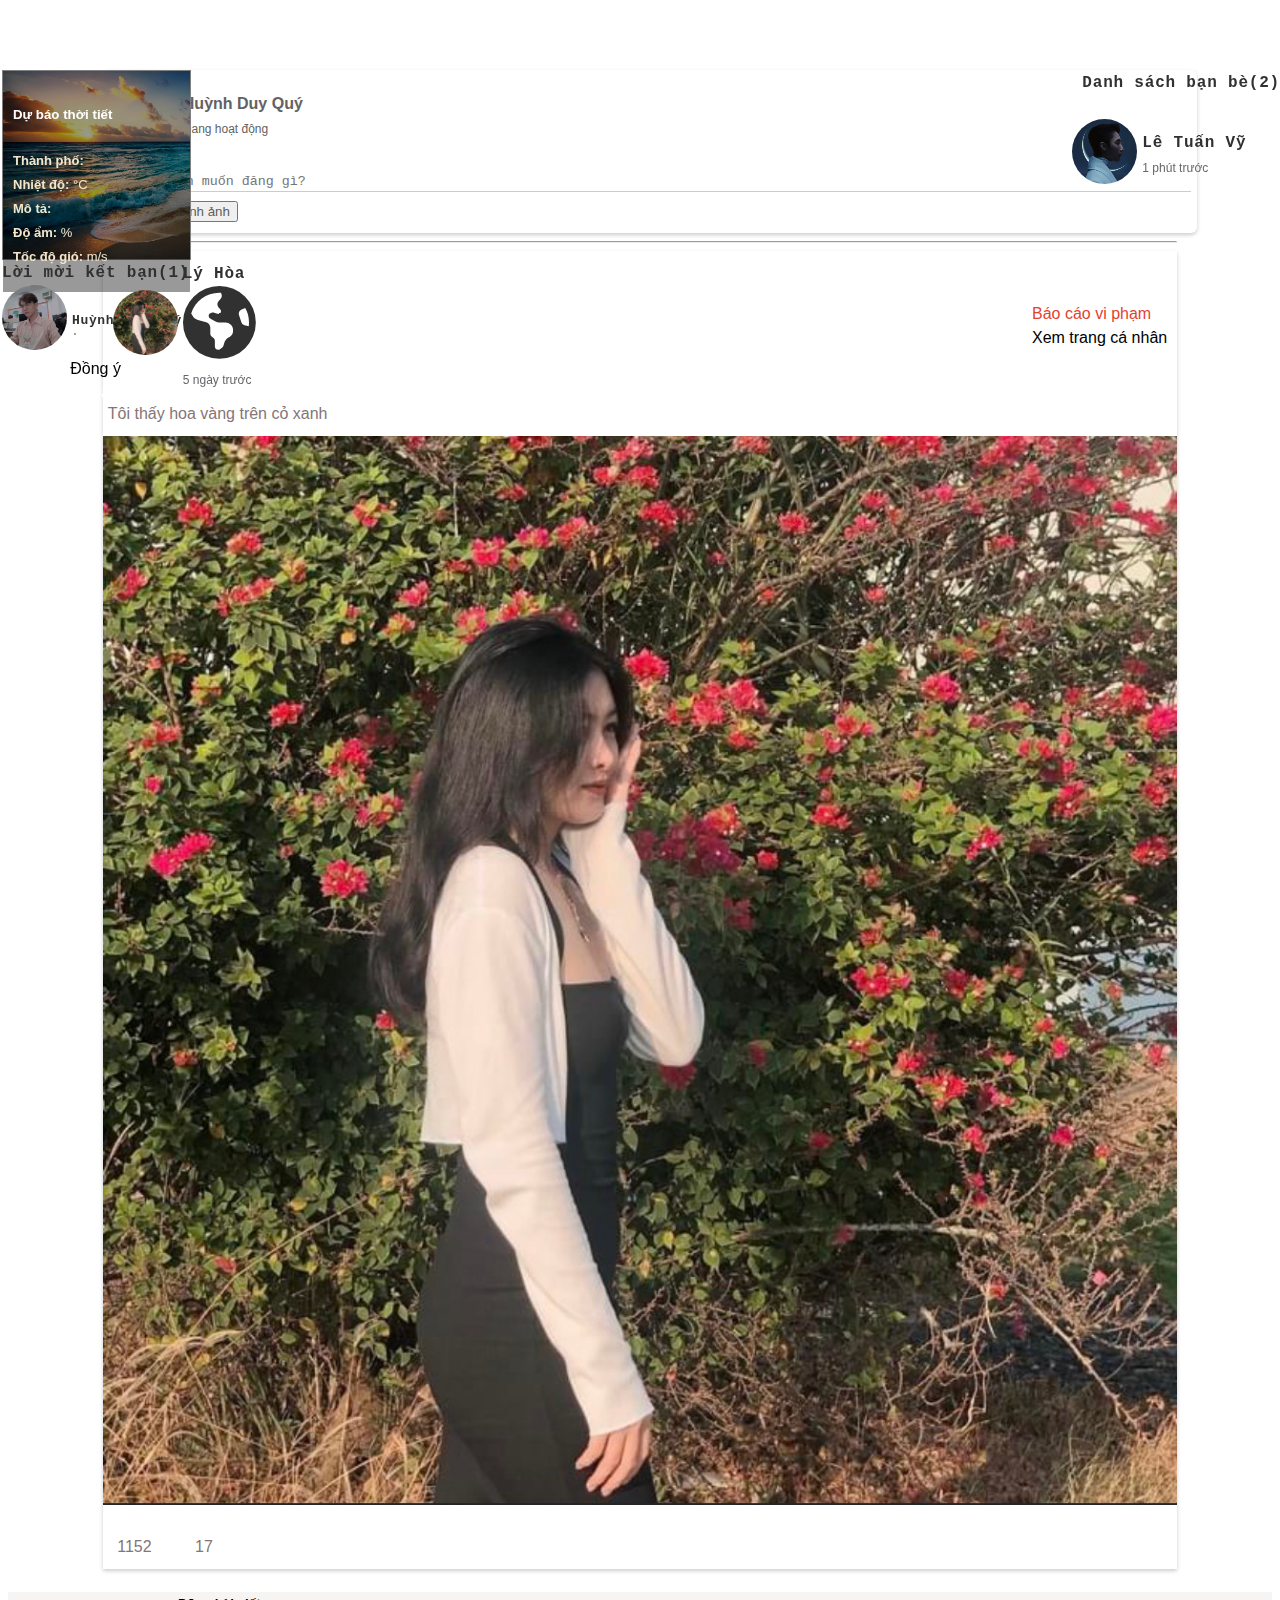
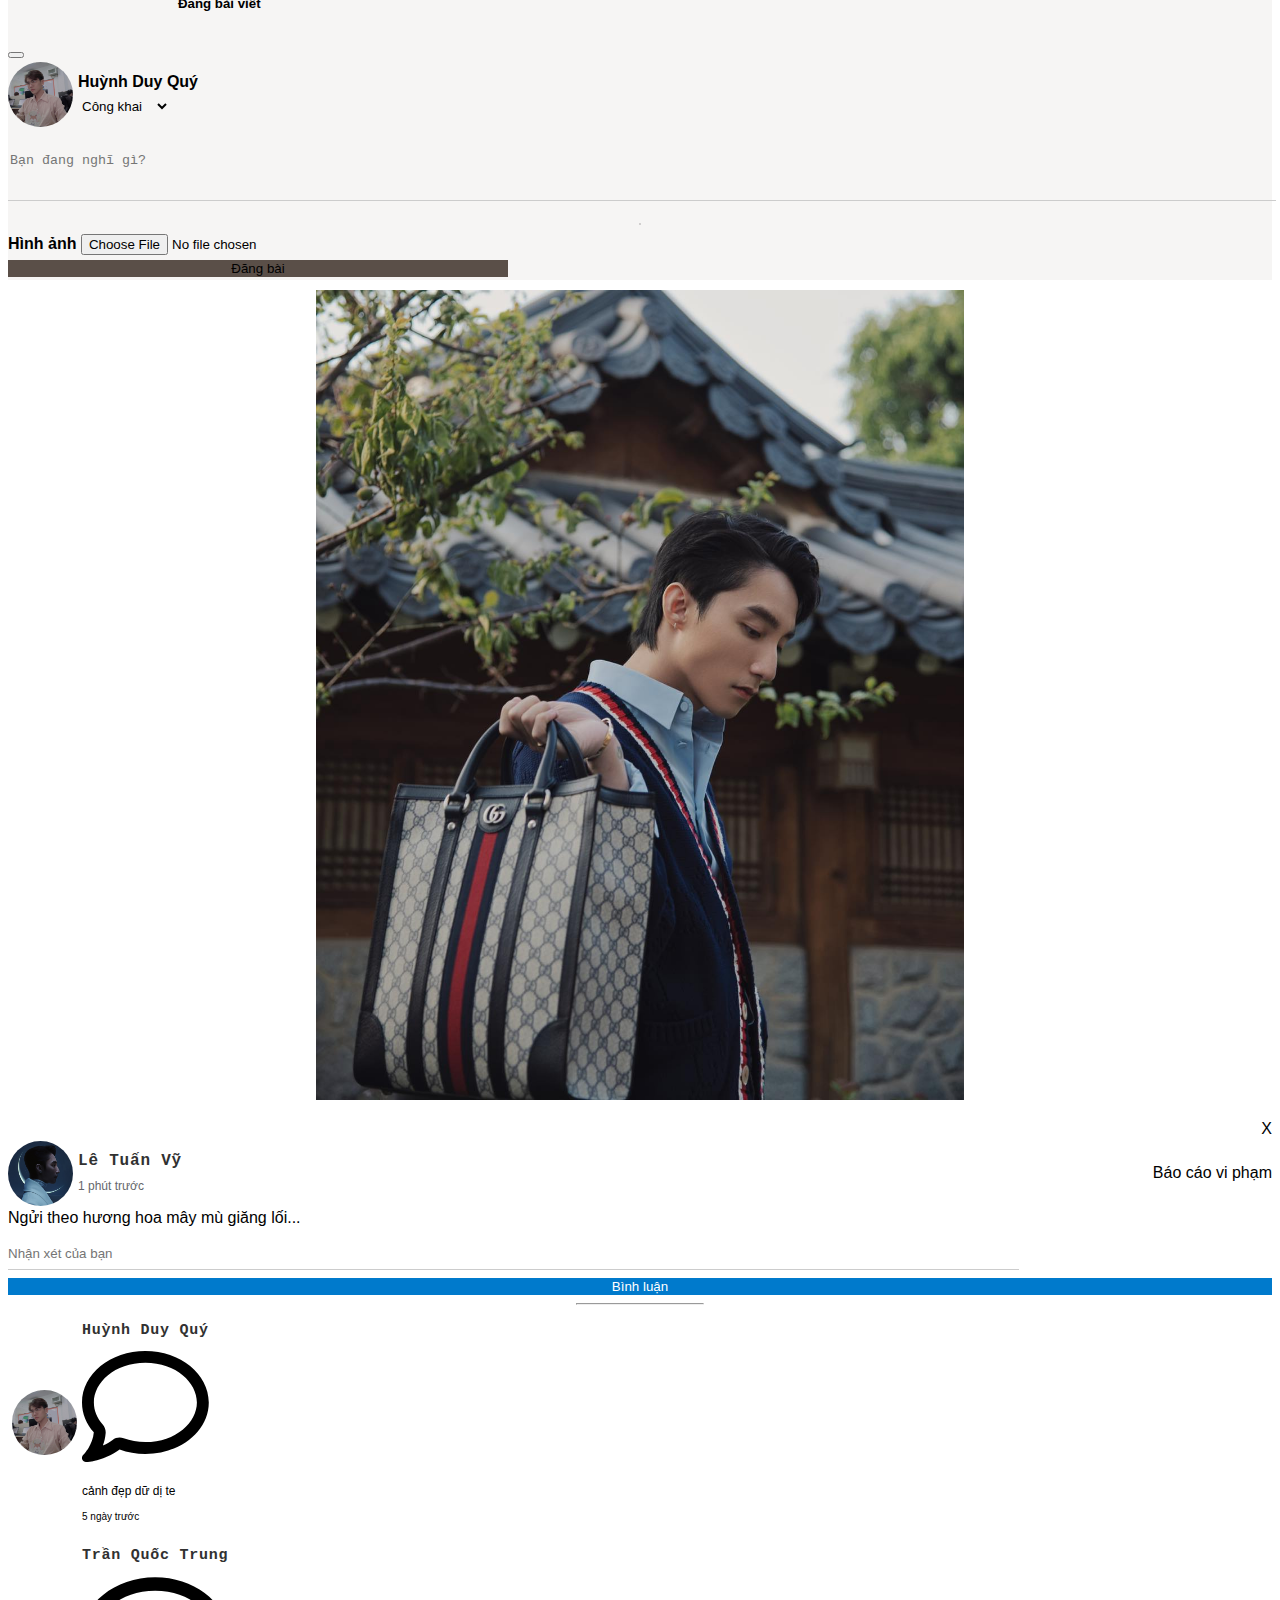
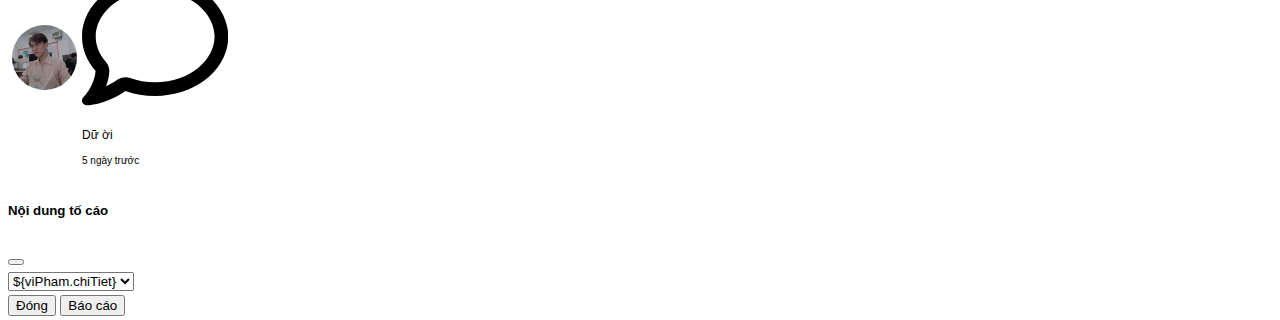
==== Index.html @ 8279414b "first" ====
<!doctype html>
<html lang="en">

<head>
    <!-- Required meta tags -->
    <meta charset="utf-8">
    <meta name="viewport" content="width=device-width, initial-scale=1">

    <!-- Bootstrap CSS -->
    <link href="https://cdn.jsdelivr.net/npm/bootstrap@5.0.2/dist/css/bootstrap.min.css" rel="stylesheet"
        integrity="sha384-EVSTQN3/azprG1Anm3QDgpJLIm9Nao0Yz1ztcQTwFspd3yD65VohhpuuCOmLASjC" crossorigin="anonymous">
    <script src="https://cdn.jsdelivr.net/npm/bootstrap@5.0.2/dist/js/bootstrap.bundle.min.js"
        integrity="sha384-MrcW6ZMFYlzcLA8Nl+NtUVF0sA7MsXsP1UyJoMp4YLEuNSfAP+JcXn/tWtIaxVXM"
        crossorigin="anonymous"></script>
    <script src="https://kit.fontawesome.com/f737751420.js"></script>
    <link rel="preconnect" href="https://fonts.googleapis.com">
    <link rel="preconnect" href="https://fonts.gstatic.com" crossorigin>
    <link
        href="https://fonts.googleapis.com/css2?family=Alumni+Sans+Inline+One&family=Bangers&family=Chakra+Petch:ital,wght@0,400;1,300;1,400;1,700&family=Grenze&family=Patrick+Hand&family=Playfair+Display+SC&family=Road+Rage&display=swap"
        rel="stylesheet">
    <link rel="stylesheet" href="style.css">
    <link rel="preconnect" href="https://fonts.googleapis.com">
    <link rel="preconnect" href="https://fonts.gstatic.com" crossorigin>
    <link
        href="https://fonts.googleapis.com/css2?family=Alumni+Sans+Inline+One&family=Bangers&family=Chakra+Petch:ital,wght@0,400;1,300;1,400;1,700&family=Grenze&family=Patrick+Hand&family=Roboto&display=swap"
        rel="stylesheet">
    <link rel="stylesheet" href="https://cdnjs.cloudflare.com/ajax/libs/animate.css/4.1.1/animate.min.css" />
    <script src="https://code.jquery.com/jquery-3.6.0.min.js"></script>
    <title>Trang chủ</title>
    <style type="text/css">
        .dropdown-item {
            padding-top: 0;
            padding-bottom: 0;
        }

        .red-heart {
            color: red;
            /* Màu đỏ cho trái tim đã thích */
        }

        .gray-heart {
            color: gray;
            /* Màu xám cho trái tim chưa thích */
        }

        div.dropdown-menu.baoCao {
            transform: translate(-80%, 39px);
        }
    </style>
</head>

<body>
    <div style="position: fixed; right: 0; max-height: 90vh; opacity: 0.1; bottom: 0;">
    </div>
    <header class="header animationTop3">
        <nav class="navbar navbar-expand-sm navbar-light" style="border: none; padding-top: 0; padding-bottom: 0;">
            <div class="container">
                <a class="navbar-brand nhan" href="/" style="color: #222; font-weight: bolder; font-family: 'robo';">
                    <img src="images/chimLac.png" height="30px" alt=""> VIE_SONET
                </a>

                <button class="navbar-toggler d-lg-none" type="button" data-bs-toggle="collapse"
                    data-bs-target="#collapsibleNavId" aria-controls="collapsibleNavId" aria-expanded="false"
                    aria-label="Toggle navigation">
                    <span class="navbar-toggler-icon"></span>
                </button>
                <div class="collapse navbar-collapse" id="collapsibleNavId">
                    <ul class="navbar-nav ms-auto mt-2 mt-lg-0">
                        <li class="nav-item"><a class="nav-link" href="/timKiem"><small
                                    style="white-space: nowrap; overflow: hidden; text-overflow: ellipsis; font-family: sans-serif; letter-spacing: 0.1em; color: black;"><i
                                        class="fa-solid fa-magnifying-glass"></i></small></a></li> &nbsp;&nbsp;
                        <li class="nav-item dropdown"><a class="nav-link dropdown-toggle" data-bs-toggle="dropdown"
                                onclick="danhDauDaDoc(); return false;" role="button" aria-haspopup="true"
                                aria-expanded="false"> <i class="fa-regular fa-bell"></i> <span
                                    id="soLuongThongBao">(0)</span>
                            </a>
                            <div class="dropdown-menu" id="danhSachThongBao"
                                style="overflow: hidden; max-height: 60vh; overflow-y: scroll; left: -100px">
                                <c:forEach items="${thongBao}" var="item">
                                    <a onclick="loadBinhLuan(${item.baiViet.maBaiViet})">
                                        <div class="user-profile"
                                            style="width: 250px; padding-left: 3%; padding-right: 5px;${!item.trangThai ? 'background-color: #EBE9E7;' : ''}">
                                            <img src="images/${item.baiViet.nguoiDung.anhDaiDien}" alt="">
                                            <div>
                                                <p style="font-size: 13px">${item.noiDung}</p>
                                                <div style="justify-content: space-between; display: flex;">
                                                    <small style="font-size: 11px">
                                                        <script type="text/javascript">
                                                            var currentTime = new Date();
                                                            var activityTime = new Date('${item.ngayThongBao}');
                                                            var timeDiff = currentTime.getTime() - activityTime.getTime();
                                                            var daysDiff = Math.floor(timeDiff / (1000 * 3600 * 24));
                                                            var monthsDiff = Math.floor(daysDiff / 30);
                                                            var yearsDiff = Math.floor(monthsDiff / 12);

                                                            if (daysDiff < 1) {
                                                                document.write('1 ngày trước');
                                                            } else if (monthsDiff < 1) {
                                                                document.write(daysDiff + ' ngày trước');
                                                            } else if (yearsDiff < 1) {
                                                                document.write(monthsDiff + ' tháng trước');
                                                            } else {
                                                                document.write('<fmt:formatDate value="${item.ngayThongBao}" pattern="dd-MM-yyyy HH:mm" />');
                                                            }
                                                        </script>
                                                    </small> <small style="font-size: 12px"> <a style="cursor: pointer;"
                                                            onclick="xoaThongBao(${item.maThongBao})">x</a>
                                                    </small>
                                                </div>
                                            </div>
                                        </div>
                                    </a>
                                    <hr style="opacity: 0.05; margin: 0">
                                </c:forEach>
                            </div>
                        </li>
                        <li class="nav-item dropdown"><a class="nav-link dropdown-toggle" href="#" id="dropdownId"
                                class="nav-link dropdown-toggle" href="/profile" id="dropdownId"
                                data-bs-toggle="dropdown" aria-haspopup="true" aria-expanded="false"><small><img
                                        src="images/duyQuy.jpg" width="30px"
                                        style="border-radius: 50%; border: 1px solid gray" alt=""></small></a>
                            <div class="dropdown-menu" aria-labelledby="dropdownId"
                                style="padding-left: 3px; left: -100px; line-height: 35px">
                                <a class="dropdown-item" href="/profile"> <small>Xem
                                        trang cá nhân</small></a> <a class="dropdown-item" href="/DanhSachBanBe">
                                    <small>Danh sách bạn bè</small>
                                </a> <a class="dropdown-item" href="/GoiYKB"> <small>Gợi
                                        ý kết bạn</small></a>
                                <c:if test="${sessionScope.vt == 2 || sessionScope.vt == 3}">
                                    <!-- Nội dung chỉ hiển thị khi có vai trò 'admin' -->
                                    <a class="dropdown-item" href="/quanly/quanLyBaiViet"> <small>Quản
                                            lý</small></a>
                                </c:if>
                                <a class="dropdown-item" href="/doimatkhau"> <small>Đổi
                                        mật khẩu</small></a> <a class="dropdown-item" href="/dieukhoan"> <small>Điều
                                        khoản</small></a> <a class="dropdown-item" href="/dangxuat"> <small>Đăng
                                        xuất</small></a>
                            </div>
                        </li>
                    </ul>
                </div>
            </div>
        </nav>
    </header>

    <div class="container" id="container" style="transition: 0.5s; margin-top: 70px;">
        <div class="row">
            <div class="col-md-3 menuLeft animate__animated animate__backInRight"
                style="position: fixed; top: 70px; left: 0;">
                <div class="row ">
                    <div class="row" style="margin-left: 2px">
                        <div>
                            <div
                                style="background-color: #f2f2f2; border: 1px solid grey; background: url(images/beach.jpg); background-size: cover; color: #234662; padding: 0; width: 100%; max-height: 188px">
                                <div id="weather-info"
                                    style="background-color: rgba(0, 0, 0, 0.4); margin: 0; padding: 10px; color: #F2E5C9;">
                                    <h5 style="color: white">Dự báo thời tiết</h5>
                                    <ul style="font-size: 13px">
                                        <li><b>Thành phố:</b> <span id="city"></span></li>
                                        <li><b>Nhiệt độ:</b> <span id="temperature"></span> °C</li>
                                        <li><b>Mô tả:</b> <span id="description"></span></li>
                                        <li><b>Độ ẩm:</b> <span id="humidity"></span>%</li>
                                        <li><b>Tốc độ gió:</b> <span id="wind-speed"></span> m/s</li>
                                    </ul>
                                </div>
                            </div>
                            <div>
                                <a href="/GoiYKB"><label class="nhan">Lời mời kết
                                        bạn(1)</label></a>
                                <div>
                                    <div class="user-profile">
                                        <a href="/nguoiDung/${topKb.nguoiDung.sdt}"><img src="images/duyQuy.jpg"
                                                class="img-thumbnail" alt=""></a>
                                        <div>
                                            <label class="nhan"
                                                style="font-size: 13px; overflow: hidden; white-space: nowrap; text-overflow: ellipsis; max-width: 130px">Huỳnh
                                                Duy Quý</label>
                                            <small style="display: flex;"> <a data-bs-toggle="tooltip"
                                                    data-bs-placement="top" title="Đồng ý" class="dropdown-item"
                                                    href="index/dongy/${topKb.maLoiMoi}"
                                                    style="background-color: #007ACC; font-size: small; color: white; border-radius: 3px; margin-right: 2px;">
                                                    <center><i class="fa-light fa-handshake"></i></center>
                                                </a> <a class="dropdown-item" data-bs-toggle="tooltip"
                                                    data-bs-placement="top" title="Không đồng ý"
                                                    href="index/tuchoi/${topKb.maLoiMoi}"
                                                    style="background-color: transparent; color: #5b5b5b; font-size: small; border: 1px solid #5b5b5b; border-radius: 3px;">
                                                    <center><i class="fa-solid fa-handshake-slash"></i></center>
                                                </a>
                                            </small>
                                        </div>
                                    </div>
                                    <div>
                                        <div class="btn-group">
                                            <div class="dropdown-menu" aria-labelledby="triggerId" style="padding: 0;">
                                                <a class="dropdown-item" href="index/dongy/${topKb.maLoiMoi}"
                                                    style="background-color: rgba(234, 229, 224, 0.8); border-color: rgba(90, 79, 72, 1);">
                                                    <center>Đồng ý</center>
                                                </a> <a class="dropdown-item" href="index/tuchoi/${topKb.maLoiMoi}"
                                                    style="background-color: #A89386; color: white;">
                                                    <center>Xóa</center>
                                                </a>
                                            </div>
                                        </div>
                                    </div>
                                </div>
                            </div>
                        </div>
                    </div>
                </div>
            </div>
            <div class="col-md-6 offset-md-3" style="z-index: 10;">
                <center>
                    <div style="width: 85%; text-align: left;">
                        <div>
                            <div class="write-post-container nenTrangChu img-thumbnail animate__animated animate__backInLeft"
                                style="box-shadow: 0px 2px 4px rgba(0, 0, 0, 0.2);">
                                <div class="user-profile">
                                    <a href="/profile"><img src="images/duyQuy.jpg" alt=""></a>
                                    <div>
                                        <label for="">Huỳnh Duy Quý</label> <br>
                                        <small style="font-size: 12px;">Đang hoạt động</small>
                                    </div>
                                </div>
                                <div class="post-upload-textarea">
                                    <textarea data-bs-toggle="modal" href="#exampleModalToggle" name=""
                                        placeholder="Bạn muốn đăng gì?" id="" cols="30" rows="1"></textarea>
                                    <div class="add-post-links">
                                        <button type="button" class="btn" data-bs-toggle="modal"
                                            data-bs-target="#modalId">
                                            <a data-bs-toggle="modal" href="#exampleModalToggle"
                                                style="color: #5d5d5d;"><i class="fa-regular fa-image"></i> Hình ảnh</a>
                                        </button>
                                    </div>
                                </div>
                            </div>
                            <hr>
                        </div>
                    </div>
                </center>
                <center>
                    <div class="write-post-container nenTrangChu img-thumbnail animate__animated animate__backInLeft"
                        style="margin-bottom: 20px; border-radius: 0; box-shadow: 0px 2px 4px rgba(0, 0, 0, 0.2); padding: 0; padding-top: 10px; padding-bottom: 10px; width: 85%; text-align: left;">
                        <div style="margin: 0;">
                            <div
                                style="display: flex; align-items: center; justify-content: space-between; padding-left: 10px">
                                <div class="tooltip2">
                                    <div class="user-profile ">
                                        <a href="/nguoiDung/0111111118"><img src="images/lyHoaAvt.jpg"
                                                class="img-thumbnail" alt=""></a>
                                        <div>
                                            <b class="nhan">
                                                <label class="nhan">Lý Hòa</label>
                                                <svg class="svg-inline--fa fa-earth-americas fa-xs" aria-hidden="true"
                                                    focusable="false" data-prefix="fas" data-icon="earth-americas"
                                                    role="img" xmlns="http://www.w3.org/2000/svg" viewBox="0 0 512 512"
                                                    data-fa-i2svg="">
                                                    <path fill="currentColor"
                                                        d="M57.7 193l9.4 16.4c8.3 14.5 21.9 25.2 38 29.8L163 255.7c17.2 4.9 29 20.6 29 38.5v39.9c0 11 6.2 21 16 25.9s16 14.9 16 25.9v39c0 15.6 14.9 26.9 29.9 22.6c16.1-4.6 28.6-17.5 32.7-33.8l2.8-11.2c4.2-16.9 15.2-31.4 30.3-40l8.1-4.6c15-8.5 24.2-24.5 24.2-41.7v-8.3c0-12.7-5.1-24.9-14.1-33.9l-3.9-3.9c-9-9-21.2-14.1-33.9-14.1H257c-11.1 0-22.1-2.9-31.8-8.4l-34.5-19.7c-4.3-2.5-7.6-6.5-9.2-11.2c-3.2-9.6 1.1-20 10.2-24.5l5.9-3c6.6-3.3 14.3-3.9 21.3-1.5l23.2 7.7c8.2 2.7 17.2-.4 21.9-7.5c4.7-7 4.2-16.3-1.2-22.8l-13.6-16.3c-10-12-9.9-29.5 .3-41.3l15.7-18.3c8.8-10.3 10.2-25 3.5-36.7l-2.4-4.2c-3.5-.2-6.9-.3-10.4-.3C163.1 48 84.4 108.9 57.7 193zM464 256c0-36.8-9.6-71.4-26.4-101.5L412 164.8c-15.7 6.3-23.8 23.8-18.5 39.8l16.9 50.7c3.5 10.4 12 18.3 22.6 20.9l29.1 7.3c1.2-9 1.8-18.2 1.8-27.5zM0 256a256 256 0 1 1 512 0A256 256 0 1 1 0 256z">
                                                    </path>
                                                </svg><!-- <i class="fa-solid fa-earth-americas fa-xs"></i> -->
                                            </b> <br> <small style="font-size: 12px; color: #65676b">
                                                <script type="text/javascript">
                                                    var currentTime = new Date();
                                                    var activityTime = new Date('2023-06-16 12:55:40.04');
                                                    var timeDiff = currentTime.getTime() - activityTime.getTime();
                                                    var seconds = Math.floor((timeDiff / 1000) % 60);
                                                    var minuteDiff = Math.floor((timeDiff / 1000) / 60);
                                                    var hourDiff = Math.floor(timeDiff / (1000 * 3600));
                                                    var daysDiff = Math.floor(timeDiff / (1000 * 3600 * 24));
                                                    var monthsDiff = Math.floor(daysDiff / 30);
                                                    var yearsDiff = Math.floor(monthsDiff / 12);

                                                    if (daysDiff === 0) {
                                                        if (hourDiff === 0 && minuteDiff < 60) {
                                                            document.write(minuteDiff + ' phút trước');
                                                        }
                                                        else if (minuteDiff > 60) {
                                                            document.write(hourDiff + ' giờ trước');
                                                        }
                                                    } else if (daysDiff < 1) {
                                                        document.write('1 ngày trước');
                                                    } else if (monthsDiff < 1) {
                                                        document.write(daysDiff + ' ngày trước');
                                                    } else if (yearsDiff < 1) {
                                                        document.write(monthsDiff + ' tháng trước');
                                                    }

                                                </script>5 ngày trước
                                            </small>
                                        </div>
                                    </div>
                                    <span class="tooltip2-text"> <a href="">
                                        </a>
                                        <div class="row"><a href="">
                                            </a>
                                            <div class="col-5"><a href="">
                                                </a><a href="/nguoiDung/0111111118"><img src="images/lyHoaAvt.jpg"
                                                        class="img-thumbnail" alt=""></a>
                                            </div>
                                            <div class="col-7" style="padding: 0; margin: 0;">
                                                <label for="" style="padding: 0; margin: 0;"> <small>Lý Hòa</small>
                                                </label> <small><small> <small>
                                                            <ul style="line-height: 20px; text-align: left;">
                                                                <li><b><svg class="svg-inline--fa fa-mountain-sun"
                                                                            aria-hidden="true" focusable="false"
                                                                            data-prefix="fal" data-icon="mountain-sun"
                                                                            role="img"
                                                                            xmlns="http://www.w3.org/2000/svg"
                                                                            viewBox="0 0 640 512" data-fa-i2svg="">
                                                                            <path fill="currentColor"
                                                                                d="M608 80a48 48 0 1 0 -96 0 48 48 0 1 0 96 0zM480 80a80 80 0 1 1 160 0A80 80 0 1 1 480 80zM456.1 480c13.2 0 23.9-10.7 23.9-23.9c0-4.5-1.3-8.9-3.7-12.7L259.6 98c-.8-1.3-2.2-2-3.6-2s-2.9 .8-3.6 2L35.7 443.4c-2.4 3.8-3.7 8.2-3.7 12.7C32 469.3 42.7 480 55.9 480H456.1zM55.9 512C25 512 0 487 0 456.1c0-10.5 3-20.8 8.6-29.7L225.2 81c6.6-10.6 18.3-17 30.8-17s24.1 6.4 30.8 17l126 200.7 48.2-79C465 196.1 472.2 192 480 192s15 4.1 19.1 10.7l132 216.3c5.8 9.6 8.9 20.6 8.9 31.8c0 33.8-27.4 61.1-61.1 61.1H456.1 55.9zm447.5-85.6c5.6 8.9 8.6 19.2 8.6 29.7c0 8.6-1.9 16.7-5.4 23.9h72.2c16.1 0 29.1-13 29.1-29.1c0-5.3-1.5-10.6-4.3-15.2L480 232.9 431.7 312l71.7 114.3z">
                                                                            </path>
                                                                        </svg><!-- <i class="fa-light fa-mountain-sun"></i> -->
                                                                        Sống tại:</b> Vị Thanh</li>
                                                                <li><svg class="svg-inline--fa fa-heart"
                                                                        aria-hidden="true" focusable="false"
                                                                        data-prefix="far" data-icon="heart" role="img"
                                                                        xmlns="http://www.w3.org/2000/svg"
                                                                        viewBox="0 0 512 512" data-fa-i2svg="">
                                                                        <path fill="currentColor"
                                                                            d="M225.8 468.2l-2.5-2.3L48.1 303.2C17.4 274.7 0 234.7 0 192.8v-3.3c0-70.4 50-130.8 119.2-144C158.6 37.9 198.9 47 231 69.6c9 6.4 17.4 13.8 25 22.3c4.2-4.8 8.7-9.2 13.5-13.3c3.7-3.2 7.5-6.2 11.5-9c0 0 0 0 0 0C313.1 47 353.4 37.9 392.8 45.4C462 58.6 512 119.1 512 189.5v3.3c0 41.9-17.4 81.9-48.1 110.4L288.7 465.9l-2.5 2.3c-8.2 7.6-19 11.9-30.2 11.9s-22-4.2-30.2-11.9zM239.1 145c-.4-.3-.7-.7-1-1.1l-17.8-20c0 0-.1-.1-.1-.1c0 0 0 0 0 0c-23.1-25.9-58-37.7-92-31.2C81.6 101.5 48 142.1 48 189.5v3.3c0 28.5 11.9 55.8 32.8 75.2L256 430.7 431.2 268c20.9-19.4 32.8-46.7 32.8-75.2v-3.3c0-47.3-33.6-88-80.1-96.9c-34-6.5-69 5.4-92 31.2c0 0 0 0-.1 .1s0 0-.1 .1l-17.8 20c-.3 .4-.7 .7-1 1.1c-4.5 4.5-10.6 7-16.9 7s-12.4-2.5-16.9-7z">
                                                                        </path>
                                                                    </svg><!-- <i class="fa-regular fa-heart"></i> -->
                                                                    <b>Mối
                                                                        quan hệ:</b> Độc thân</li>
                                                                <li><b><svg class="svg-inline--fa fa-user-group"
                                                                            aria-hidden="true" focusable="false"
                                                                            data-prefix="fal" data-icon="user-group"
                                                                            role="img"
                                                                            xmlns="http://www.w3.org/2000/svg"
                                                                            viewBox="0 0 640 512" data-fa-i2svg="">
                                                                            <path fill="currentColor"
                                                                                d="M128 128a96 96 0 1 1 192 0 96 96 0 1 1 -192 0zM269.7 336c80 0 145 64.3 146.3 144H32c1.2-79.7 66.2-144 146.3-144h91.4zM224 256A128 128 0 1 0 224 0a128 128 0 1 0 0 256zm-45.7 48C79.8 304 0 383.8 0 482.3C0 498.7 13.3 512 29.7 512H418.3c16.4 0 29.7-13.3 29.7-29.7C448 383.8 368.2 304 269.7 304H178.3zm431 208c17 0 30.7-13.8 30.7-30.7C640 392.2 567.8 320 478.7 320H417.3c-4.4 0-8.8 .2-13.2 .5c11.3 9.4 21.6 19.9 30.7 31.5h43.9c71 0 128.6 57.2 129.3 128H480c0 .8 0 1.5 0 2.3c0 10.8-2.8 20.9-7.6 29.7H609.3zM432 256c61.9 0 112-50.1 112-112s-50.1-112-112-112c-24.8 0-47.7 8.1-66.3 21.7c5.2 9.8 9.3 20.3 12.4 31.2C392.3 71.9 411.2 64 432 64c44.2 0 80 35.8 80 80s-35.8 80-80 80c-25.2 0-47.6-11.6-62.3-29.8c-4.7 10.3-10.4 19.9-17 28.9C373 243.4 401 256 432 256z">
                                                                            </path>
                                                                        </svg><!-- <i class="fa-light fa-user-group"></i> -->
                                                                        Email:</b> lyhoa@gmail.com</li>
                                                            </ul>
                                                        </small>
                                                    </small></small>
                                            </div>
                                            <div>
                                                <center></center>
                                            </div>
                                        </div>

                                    </span>
                                </div>
                                <div>
                                    <div class="btn-group" style="margin-right: 10px;">
                                        <div class="dropdown">
                                            <span class="  dropdown-toggle" id="triggerId" data-bs-toggle="dropdown"
                                                aria-haspopup="true" aria-expanded="false">
                                            </span>
                                            <div class="dropdown-menu" aria-labelledby="triggerId">
                                                <a class="dropdown-item" href="#" style="color: #E53F31;">Báo cáo vi
                                                    phạm</a>
                                                <div class="dropdown-divider"></div>
                                                <a class="dropdown-item" href="#">Xem trang cá nhân</a>
                                            </div>
                                        </div>
                                    </div>
                                </div>
                            </div>
                            <div style="margin-top: 10px; color: #847577">
                                <div onclick="loadBinhLuan(1109)">
                                    <div style="box-sizing: border-box; padding-left: 5px; padding-right: 5px">
                                        Tôi thấy hoa vàng trên cỏ xanh
                                    </div>
                                    <center>
                                        <div class="bg-image hover-zoom">
                                            <img  data-bs-toggle="modal" data-bs-target="#chiTietBaiViet" class="lazy loaded" data-src="images/lyHoaAvt.jpg-20230616.jpg"
                                                width="100%" alt="" style="margin-top: 10px; margin-bottom: 10px;"
                                                src="images/lyHoaAvt.jpg-20230616.jpg">
                                        </div>

                                    </center>
                                </div>

                                <div class="post-reaction" style="padding-left: 10px; margin-top: 8px;">
                                    <div class="activity-icons">
                                        <div onclick="thichBaiViet(${BaiViet.maBaiViet},this)"
                                            class="${maBaiVietDaThich.contains(BaiViet.maBaiViet) ? 'red-heart' : 'gray-heart'}">
                                            <i class="fa-solid fa-heart" style="color: #f50000;"></i> &nbsp; <span
                                                class="like-count">1152</span>
                                        </div>
                                        <div onclick="loadBinhLuan(${BaiViet.maBaiViet})">
                                            <i class="fa-regular fa-comment"></i>&nbsp;
                                            17
                                        </div>
                                    </div>
                                </div>
                            </div>

                        </div>
                    </div>
                </center>
            </div>
            <div class="col-md-3 menuLeft animate__animated animate__backInRight"
                style="position: fixed; top: 70px; right: 0;">
                <div class="row ">
                    <div class="row" style="margin-left: 2px">
                        <div>
                            <a href="/DanhSachBanBe"><label class="nhan"
                                    style="box-sizing: border-box; padding-left: 10px">Danh
                                    sách bạn bè(2)</label></a> <br> <br>
                            <div
                                style="display: flex; align-items: center; justify-content: space-between; margin-bottom: 20px;">
                                <div class="user-profile ">
                                    <a href="/nguoiDung/${BaiViet.nguoiDung.sdt}"><img src="images/sonTungAvt.jpg"
                                            class="img-thumbnail" alt=""></a>
                                    <div>
                                        <label class="nhan">Lê Tuấn Vỹ </label> <br> <small
                                            style="font-size: 12px; color: #65676b">
                                            1 phút trước
                                            <!-- <script type="text/javascript">
                                            var currentTime = new Date();
                                            var activityTime = new Date('${BaiViet.ngayDang}');
                                            var timeDiff = currentTime.getTime() - activityTime.getTime();
                                            var seconds = Math.floor((timeDiff / 1000)%60);
                                            var minuteDiff = Math.floor((timeDiff / 1000)/60);
                                            var hourDiff = Math.floor(timeDiff / (1000 * 3600));
                                            var daysDiff = Math.floor(timeDiff / (1000 * 3600 * 24));
                                            var monthsDiff = Math.floor(daysDiff / 30);
                                            var yearsDiff = Math.floor(monthsDiff / 12);
                                            
                                            if (daysDiff === 0) {
                                                 if(hourDiff === 0 && minuteDiff < 60){
                                                    document.write(minuteDiff +  ' phút trước');
                                                }
                                                else if(minuteDiff > 60){
                                                    document.write(hourDiff +  ' giờ trước');
                                                }
                                            } else if (daysDiff < 1) {
                                                document.write('1 ngày trước');
                                            } else if (monthsDiff < 1) {
                                                document.write(daysDiff + ' ngày trước');
                                            } else if (yearsDiff < 1) {
                                                document.write(monthsDiff + ' tháng trước');
                                            }
    
                        </script> -->
                                        </small>
                                    </div>
                                </div>
                            </div>







                        </div>
                    </div>
                </div>

            </div>
        </div>
    </div>
    <!-- Modal đăng bài -->
    <div class="modal fade" id="exampleModalToggle" aria-hidden="true" aria-labelledby="exampleModalToggleLabel"
        tabindex="-1">
        <div class="modal-dialog modal-dialog-centered">
            <div class="modal-content" style="background-color: rgba(246, 245, 244, 1);">
                <div class="modal-header">
                    <h5 class="modal-title" id="exampleModalToggleLabel">
                        <b style="margin-left: 170px;">Đăng bài viết</b>
                    </h5>
                    <button type="button" class="btn-close" data-bs-dismiss="modal" aria-label="Close"></button>
                </div>
                <form id="postForm" action="/index/dangbai" method="post" enctype="multipart/form-data">
                    <div class="modal-body">
                        <div class="user-profile">
                            <img src="images/duyQuy.jpg" alt="">
                            <div>
                                <label>Huỳnh Duy Quý<small style="font-size: 12px">
                                        <div>
                                            <select name="cheDo" style="border: none; background-color: transparent;">
                                                <option selected value="1">Công khai</option>
                                                <option value="2">Bạn bè</option>
                                                <option value="3">Chỉ mình tôi</option>
                                            </select>
                                        </div>
                                    </small>
                            </div>
                        </div>
                        <br>
                        <textarea name="moTaBaiDang" placeholder="Bạn đang nghĩ gì?" id="" cols="30" rows="3"
                            style="width: 100%; border: 0px; outline: none; border-bottom: 1px solid #ccc; background: transparent; resize: none;"></textarea>

                        <br>
                        <center>
                            <img id="img" src="" width="45%"
                                style="border-radius: 10px; border: 1px solid rgb(184, 182, 182)">
                        </center>
                    </div>
                    <div class="modal-footer">
                        <div class="input-group mb-3">
                            <label class="input-group-text" for="inputGroupFile01"> <i
                                    class="fa-regular fa-image"></i>Hình ảnh
                            </label> <input type="file" class="form-control" name="photo_file" id="inputGroupFile01">
                        </div>
                        <button style="width: 500px; background-color: #5A4F48; border: none;" class="btn btn-primary"
                            data-bs-target="#exampleModalToggle2" data-bs-toggle="modal" data-bs-dismiss="modal">Đăng
                            bài</button>
                    </div>
                </form>
            </div>
        </div>
    </div>
    <!-- Modal hiện  chi tiêt bài viết và danh sách bình luận -->
    <div class="modal fade" id="chiTietBaiViet" tabindex="-1" role="dialog" aria-labelledby="modalTitleId"
        aria-hidden="true">
        <div class="modal-dialog modal-xl modal-fullscreen" role="document">
            <div class="modal-content">
                <!-- <div class="modal-body">
                    <div class="row">
                        <div data-bs-dismiss="modal" style="cursor: pointer;">X</div>
                        <div class="col-md-6 trai order-sm-2 col-xs-12 order-1"></div>
                        <div class="col-md-6 phai order-sm-1 col-xs-12"></div>
                    </div>
                </div> -->
                <div class="modal-body">
                    <div class="row">
                        <div class="col-md-6 trai ">
                            <center>
                                <img src="images/347784847_764367291827600_8536761517187639052_n.jpg-20230616.jpg"
                                    alt="" style="margin-top: 10px; margin-bottom: 10px;  max-height: 90vh;">
                            </center>
                        </div>
                        <div class="col-md-6 phai ">
                            <div data-bs-dismiss="modal" style="cursor: pointer; text-align: right;">X</div>
                            <div style="display: flex; align-items: center; justify-content: space-between;">
                                <div class="user-profile">
                                    <img src="/images/sonTungAvt.jpg" class="img-thumbnail" alt="">
                                    <div>
                                        <label class="nhan">Lê Tuấn Vỹ</label><br>
                                        <small style="font-size: 12px; color: #65676b">1 phút trước</small>
                                    </div>
                                </div>

                                <div>
                                    <div class="btn-group">
                                        <span class="btn dropdown-toggle" type="button" id="triggerId"
                                            data-bs-toggle="dropdown" aria-haspopup="true" aria-expanded="false"></span>
                                        <div class="dropdown-menu" aria-labelledby="triggerId">
                                            <a class="dropdown-item" href="#">Báo cáo vi phạm</a>
                                        </div>
                                    </div>
                                </div>
                            </div>
                            <div>
                                Ngửi theo hương hoa mây mù giăng lối...
                            </div>
                            <form id="binhLuanForm">
                                <div style="display: flex; flex-direction: column;"><input type="text" id="binhLuan"
                                        class="ip form-control" style="width: 80%;" placeholder="Nhận xét của bạn"
                                        name="binhLuanCuaToi" required=""><button class="btn01" type="submit"
                                        style="background: #007ACC; color: white;" onclick="themBinhLuan(96)">Bình
                                        luận</button></div>
                            </form>
                            <center>
                                <hr style="width: 10%; text-align: center;">
                            </center>
                            <div class="user-profile animate__animated animate__headShake img-thumbnail"
                                style=" box-sizing: border-box; padding: 4px; border-radius: 5px;background-color: white; margin-bottom:5px">
                                <img src="/images/duyQuy.jpg" class="img-thumbnail" alt="">
                                <div>
                                    <div>
                                        <label class="nhan" style="font-size: 15px;">Huỳnh Duy Quý</label>
                                    </div><small style="font-size: 12px;"><svg class="svg-inline--fa fa-comment"
                                            aria-hidden="true" focusable="false" data-prefix="far" data-icon="comment"
                                            role="img" xmlns="http://www.w3.org/2000/svg" viewBox="0 0 512 512"
                                            data-fa-i2svg="">
                                            <path fill="currentColor"
                                                d="M123.6 391.3c12.9-9.4 29.6-11.8 44.6-6.4c26.5 9.6 56.2 15.1 87.8 15.1c124.7 0 208-80.5 208-160s-83.3-160-208-160S48 160.5 48 240c0 32 12.4 62.8 35.7 89.2c8.6 9.7 12.8 22.5 11.8 35.5c-1.4 18.1-5.7 34.7-11.3 49.4c17-7.9 31.1-16.7 39.4-22.7zM21.2 431.9c1.8-2.7 3.5-5.4 5.1-8.1c10-16.6 19.5-38.4 21.4-62.9C17.7 326.8 0 285.1 0 240C0 125.1 114.6 32 256 32s256 93.1 256 208s-114.6 208-256 208c-37.1 0-72.3-6.4-104.1-17.9c-11.9 8.7-31.3 20.6-54.3 30.6c-15.1 6.6-32.3 12.6-50.1 16.1c-.8 .2-1.6 .3-2.4 .5c-4.4 .8-8.7 1.5-13.2 1.9c-.2 0-.5 .1-.7 .1c-5.1 .5-10.2 .8-15.3 .8c-6.5 0-12.3-3.9-14.8-9.9c-2.5-6-1.1-12.8 3.4-17.4c4.1-4.2 7.8-8.7 11.3-13.5c1.7-2.3 3.3-4.6 4.8-6.9c.1-.2 .2-.3 .3-.5z">
                                            </path>
                                        </svg><!-- <i class="fa-regular fa-comment"></i> --> cảnh đẹp dữ dị
                                        te</small><br><small style="font-size: 10px;">5 ngày trước</small>
                                </div>
                            </div>
                            <div class="user-profile animate__animated animate__headShake img-thumbnail"
                                style=" box-sizing: border-box; padding: 4px; border-radius: 5px;background-color: white; margin-bottom:5px">
                                <img src="/images/duyQuy.jpg" class="img-thumbnail" alt="">
                                <div>
                                    <div>
                                        <label class="nhan" style="font-size: 15px;">Trần Quốc Trung</label>
                                    </div><small style="font-size: 12px;"><svg class="svg-inline--fa fa-comment"
                                            aria-hidden="true" focusable="false" data-prefix="far" data-icon="comment"
                                            role="img" xmlns="http://www.w3.org/2000/svg" viewBox="0 0 512 512"
                                            data-fa-i2svg="">
                                            <path fill="currentColor"
                                                d="M123.6 391.3c12.9-9.4 29.6-11.8 44.6-6.4c26.5 9.6 56.2 15.1 87.8 15.1c124.7 0 208-80.5 208-160s-83.3-160-208-160S48 160.5 48 240c0 32 12.4 62.8 35.7 89.2c8.6 9.7 12.8 22.5 11.8 35.5c-1.4 18.1-5.7 34.7-11.3 49.4c17-7.9 31.1-16.7 39.4-22.7zM21.2 431.9c1.8-2.7 3.5-5.4 5.1-8.1c10-16.6 19.5-38.4 21.4-62.9C17.7 326.8 0 285.1 0 240C0 125.1 114.6 32 256 32s256 93.1 256 208s-114.6 208-256 208c-37.1 0-72.3-6.4-104.1-17.9c-11.9 8.7-31.3 20.6-54.3 30.6c-15.1 6.6-32.3 12.6-50.1 16.1c-.8 .2-1.6 .3-2.4 .5c-4.4 .8-8.7 1.5-13.2 1.9c-.2 0-.5 .1-.7 .1c-5.1 .5-10.2 .8-15.3 .8c-6.5 0-12.3-3.9-14.8-9.9c-2.5-6-1.1-12.8 3.4-17.4c4.1-4.2 7.8-8.7 11.3-13.5c1.7-2.3 3.3-4.6 4.8-6.9c.1-.2 .2-.3 .3-.5z">
                                            </path>
                                        </svg><!-- <i class="fa-regular fa-comment"></i> --> Dữ ời</small><br><small
                                        style="font-size: 10px;">5 ngày trước</small>
                                </div>
                            </div>
                        </div>


                    </div>
                </div>
            </div>
        </div>
    </div>
    <!-- Modal báo cáo -->
    <div class="modal fade" id="modalBaoCao" tabindex="-1" role="dialog" aria-labelledby="modalTitleId"
        aria-hidden="true">
        <div class="modal-dialog" role="document">
            <div class="modal-content">
                <div class="modal-header">
                    <h5 class="modal-title" id="modalTitleId">Nội dung tố cáo</h5>
                    <button type="button" class="btn-close" data-bs-dismiss="modal" aria-label="Close"></button>
                </div>
                <div class="modal-body">
                    <select name="loaiViPham" id="viPham" class="form-control">
                        <c:forEach var="viPham" items="${danhSachViPham}">
                            <option value="${viPham.maLoai}">${viPham.chiTiet}</option>
                        </c:forEach>
                    </select>

                </div>
                <div class="modal-footer">
                    <button type="button" class="btn btn-secondary" data-bs-dismiss="modal">Đóng</button>
                    <button type="button" class="btn btn-primary">Báo cáo</button>
                </div>
            </div>
        </div>
    </div>
    <!-- load ảnh -->
    <script>
        let img = document.getElementById('img');
        let input = document.getElementById('inputGroupFile01');
        input.onchange = (e) => {
            if (input.files[0])
                img.src = URL.createObjectURL(input.files[0]);

        } 
    </script>





    <!-- Optional: Place to the bottom of scripts -->
    <script>
        const myModal = new bootstrap.Modal(document.getElementById('modalId'), options)

    </script>


    <script src="${pageContext.request.contextPath}/loadComments.js"></script>
    <script src="${pageContext.request.contextPath}/lazy.js"></script>
    <script src="${pageContext.request.contextPath}/thoiTiet.js"></script>
    <script type="text/javascript">
        function danhDauDaDoc() {
            fetch('danhDauDaDoc', { method: 'POST' }) // Gửi yêu cầu POST đến đường dẫn "danhDauDaDoc"
                .then(response => {
                    // Xử lý kết quả nếu cần
                })
                .catch(error => {
                    // Xử lý lỗi nếu có
                });
        }
    </script>

</body>

</html>

</html>
---- style.css ----
body {
    color: black;
    font: 400 16px/24px Macan, Helvetica Neue, Helvetica, Arial, sans-serif;
    font-family: 'Open Sans', sans-serif;

}

.logo {
    color: #5d5d5d;
    font-style: italic;
    text-transform: uppercase;
    font-size: 20px;
}
.btn-blue{
    border-radius: 20px;
    padding: 10px 20px;
    color: #FFF;
    background-color: #6c63ff;
    border: none;
}
.btn-gray{
    background-color: transparent;
    color: #5b5b5b;
    font-size: small;
    border: 1px solid #5b5b5b;
    border-radius: 3px;
}
.btn-blue2{
    background-color: #007ACC;
    font-size: small;
    color: white;
    border-radius: 3px;
    margin-right: 2px;
    border: none;
}

header {
    padding-top: 0;
    transition: 0.5s ease-in-out;
    position: fixed;
    top: 0;
    left: 0;
    width: 100%;
    z-index: 10;
    margin-left: 0;
    margin-top: 0;
    color: rgba(90, 79, 72, 1);
    background-color: white;


}

label {
    
    font-weight: bolder;
}

@keyframes showtop {
    from {
        opacity: 0;
        transform: translate(0, 50px);
    }

    to {
        opacity: 1;
        transform: translate(0, 0);
    }
}

@keyframes showtop2 {
    from {
        opacity: 0;
        transform: translate(0, 50px);
        transform: rotate(7deg) translate(5px, 5px);
    }

    to {
        opacity: 1;
        transform: translate(0, 0);
        z-index: 1;
        transform: rotate(-7deg) translate(5px, 5px);
    }
}

@keyframes showtop3 {
    from {
        opacity: 0;
        transform: translate(0, -100%);
    }

    to {
        opacity: 1;
        transform: translate(0, 0);
        z-index: 99;
    }
}

@keyframes showtop4 {
    from {
        opacity: 0;
        transform: translate(100px, 0px);
    }

    to {
        opacity: 1;
        transform: translate(0, 0);
        z-index: -10;
    }
}

.animationTop {
    opacity: 0;
    animation: showtop 0.5s ease-in-out 1 forwards;
}

.animationTop2 {

    opacity: 0;
    animation: showtop2 0.8s ease-in-out 1 forwards;

}

.animationTop3 {
    opacity: 0;
    animation: showtop3 0.4s ease-in-out 1 forwards;
}

.animationTop4 {
    opacity: 0;
    animation: showtop4 0.5s ease-in-out 1 forwards;
}

.delay-sp {
    animation-delay: 0.1s !important;

}

.delay-tk {
    animation-delay: 0.1s !important;

}

.delay-01 {
    animation-delay: 0.1s !important;

}

.delay-02 {
    animation-delay: 0.2s !important;
}

.delay-03 {
    animation-delay: 0.3s !important;
}

.delay-04 {
    animation-delay: 0.4s !important;
}

.delay-05 {
    animation-delay: 0.5s !important;
}

.delay-06 {
    animation-delay: 0.6s !important;
}

.delay-07 {
    animation-delay: 0.7s !important;
}

.delay-08 {
    animation-delay: 0.8s !important;
}

.delay-09 {
    animation-delay: 0.9s !important;
}

.delay-10 {
    animation-delay: 1s !important;
}

.delay-11 {
    animation-delay: 1.1s !important;
}

.delay-12 {
    animation-delay: 1.2s !important;
}

.delay-13 {
    animation-delay: 1.3s !important;
}

.video-container {
    overflow: hidden;
    position: relative;
    width: 100%;
    object-fit: cover;
    top: 0;
    min-height: 260px;
}

.img-container {
    overflow: hidden;
    position: relative;
    width: 100%;
    max-width: 100%;
    height: 100vh;
    object-fit: cover;
    top: 0;
    min-height: 260px;
}

.video-overlay {
    position: absolute;
    background-color: rgba(98, 99, 101, 0.65);
    top: 0;
    left: 0;
    bottom: 0;
    width: 100%;
    min-height: 260px;
}

.main-banner .caption {
    text-align: center;
    position: absolute;
    width: 80%;
    left: 50%;
    top: 50%;
    transform: translate(-50%, -50%);
}

.main-banner {
    position: relative;
    top: 0;
}

.caption h6 {
    margin-top: 0px;
    font-size: 18px;
    text-transform: uppercase;
    font-weight: 600;
    color: #fff;
    letter-spacing: 1px;
    transform: translate(-50%, -50%);
    animation: moveUpDown 3s ease-in-out infinite;
}

.caption h2 {
    margin-top: 30px;
    margin-bottom: 30px;
    font-size: 64px;
    text-transform: uppercase;
    font-weight: 800;
    color: #fff;
    letter-spacing: 1px;
    transform: translate(-50%, -50%);
    animation: moveUpDown 3s ease-in-out infinite;
}

@keyframes moveUpDown {

    0%,
    100% {
        transform: translateY(0);
    }

    50% {
        transform: translateY(-20px);
    }
}


.main-banner .caption h2 em {
    font-style: normal;
    color: #A59565;
    font-weight: 900;
}

@media screen and (max-width: 1180px) {

    .main-banner .caption h6 {
        font-weight: 300;
    }

    .main-banner .caption h2 {
        font-size: 48px;
    }

}

@media screen and (max-width: 768px) {

    .menuLeft {
        display: none;
    }

    .menuRight {
        display: block;
    }

    .card-header h5 {
        font-size: 15px;
    }


}

@media screen and (min-width: 769px) {

    .menuRight {
        display: none;
    }

}

@media screen and (max-width: 601px) {
    .menuTabs {
        display: none
    }
}

@media screen and (max-width: 767px) {

    .main-banner .caption h6 {
        display: none;
    }

    .main-banner .caption h2 {
        display: none;
    }


}





.parallax-container {
    position: relative;
    height: 500px;
    overflow: hidden;
}

.parallax-container img {
    position: absolute;
    top: 0;
    left: 0;
    width: 100%;
    height: auto;
    transform: translate3d(0, 0, 0);
}

#timKiem:focus {
    box-shadow: none;
}

.button-hbh {
    height: 40px;
    border: 1px solid #8D8D8D;
    transform: skewX(-20deg);
    transition: 0.5s;
}

.input-hbh {
    height: 40px;
    border: 1px solid #8D8D8D;
    transition: 0.5s;
}

::-webkit-scrollbar {
    width: 2px;
    height: 2px;
}

::-webkit-scrollbar-track {
    background: transparent !important;
}

::-webkit-scrollbar-thumb {
    background: #bbbbbb;
    border-radius: 10px;
}

header.hidden {
    transform: translateY(-100%);
}

a:hover {
    color: #5A4F48;
}

a {
    transition: 0.2s;
}

option {
    background-color: transparent;
    background: none;
}



img {
    transition: transform .5s ease;
}

.accordion-item {
    background: transparent;
    color: white;
    border: none;
}

.accordion-button {
    background: transparent;
    color: black;
    padding-top: 5px;
    padding-bottom: 5px;
}

.collapse .navbar-collapse ul li {
    text-decoration: none;
    list-style-type: none;
    cursor: pointer;
    padding: 5px;
    border-radius: 5px;
    width: 100%;
}

ul {
    padding-left: 0;
    padding-bottom: 0;
    border-radius: 5px;
}

ul li:hover {
    text-decoration: double;
}

.accordion-body {
    padding-top: 0;
    padding-bottom: 0;
}

.accordion-body ul li {
    margin-top: 5px;
}

ul li {
    list-style-type: none;
}

ul {
    padding-left: 0;
}

.accordion-body ul li a {
    text-decoration: none;
    color: #9C9192;
}

.accordion-button:not(.collapsed) {
    color: #A89386;
    background-color: white;
    box-shadow: inset 0 -1px 0 rgba(0, 0, 0, .125);
}

.nav-pills .nav-link.active,
.nav-pills .show>.nav-link {
    color: #fff;
    background-color: #A59565;
    border-radius: 0px;
}

.nav-link {
    color: #A89386;
    transition: 0.5s ease-in-out;
    
}

.nav-link:focus {
    color: #5A4F48;
}

th {
    color: #5A4F48;
}

.nav-tabs .nav-item.show .nav-link,
.nav-tabs .nav-link.active {
    color: #5A4F48;
    background-color: #fff;
    border-color: #dee2e6 #dee2e6 #fff;
    font-weight: bolder;
}

.nav-item:hover {
    transform: translateY(-1px);
}

.nav-item {
    transition: 0.5s;
}

.nav-link:hover {
    color: black;
    cursor: pointer;
    border-bottom: 1px solid black;
    transform: translateY(-5px);

}

.nav-link {
    transition: 0.3s ease-in-out;
}

.table-primary {
    --bs-table-bg: white;
}

thead {
    color: #A59565;
}

tbody {
    border-color: #8D8D8D;
}

.cheo {
    position: relative;
    width: 100%;
    overflow: hidden;

}

.cheo-trai {
    position: absolute;
    width: 100%;
    height: 100%;
    top: 0;
    background-color: #A59565;
    opacity: 0.3;
    z-index: -100;
}

.cheo-phai {
    position: absolute;
    width: 100%;
    height: 100%;
    top: 0;
    background-color: white;
    z-index: -100;
}

.cheo-trai {
    left: 0;
    transform: skew(-45deg);
}

.cheo-phai {
    right: 0;
    transform: skew(45deg);
}

.theLoai ul li {
    transition: 0.5s;

}

.theLoai ul a {
    text-decoration: none;
    color: black;
}

.theLoai ul a :hover {
    transform: translateX(10px);
    color: #A59565;
}

.button-hbh:focus {
    background: #A59565;
    color: white;
}

.tieuDe h5 {
    text-align: left;
    width: 95%;
    white-space: nowrap;
    overflow: hidden;
    text-overflow: ellipsis;
}

html {
    scroll-behavior: smooth;
}

body {
    scroll-behavior: smooth;
}


.scroll-to-top {
    position: fixed;
    bottom: 20px;
    right: 20px;
    display: none;
}

.scroll-to-top.show {
    display: block;
}

.scroll-to-top i {
    font-size: 24px;
}

a {
    text-decoration: none;
    color: black;
}

.user-profile {
    display: flex;
    align-items: center;
}

.user-profile img {
    width: 65px;
    border-radius: 50%;
    margin-right: 5px;
    height: 65px;
    object-fit: cover;
}

.user-profile p {
    font-size: 20px;
    margin-bottom: 5px;
    font-weight: bold;
}

.user-profile small {
    font-size: 16px;
}

.post-upload-textarea {
    padding: 20px 0px 0px 55px;
}

.post-upload-textarea textarea {
    width: 100%;
    border: 0px;
    outline: none;
    border-bottom: 1px solid #ccc;
    background: transparent;
    resize: none;
}

.write-post-container {
    color: #626262;
    background-color: var(--bg-color);
    width: 100%;
    padding: 10px;
}

.post-reaction {
    display: flex;
    align-items: center;
    justify-content: space-between;

}

.activity-icons div {
    display: inline-flex;
    align-items: center;
    margin-right: 30px;
    transition: 0.5s;
}

.activity-icons div:hover {
    transform: translateY(-5px);
    cursor: pointer;
}

.activity-icons div img {
    width: 18px;
    margin-right: 10px;
}

.navbar-expand-sm .navbar-nav .dropdown-menu {
    position: absolute;
    left: -250px;
}

.profile-darkButton {
    display: flex;
    justify-content: space-between;
    align-items: center;
}

/* The switch - the box around the slider */
.nut {
    width: 51px;
    height: 15px;
    position: relative;
}

/* Hide default HTML checkbox */
.checkbox {
    opacity: 0;
    width: 0;
    height: 0;
    position: absolute;
}

.switch {
    width: 50%;
    height: 100%;
    display: block;
    background-color: #e9e9eb;
    border-radius: 16px;
    cursor: pointer;
    transition: all 0.2s ease-out;
}

.checkbox:checked+.switch {
    background-color: #34C759;
}

.checkbox:checked+.switch .slider {
    left: calc(50% - 27px/2);
    top: calc(100% - 27px/2);
}

/* The slider */
.slider {
    width: 12px;
    height: 12px;
    position: absolute;
    left: calc(50% - 27px/2 - 10px);
    top: calc(100% - 27px/2);
    border-radius: 50%;
    background: #FFFFFF;
    box-shadow: 0px 3px 8px rgba(0, 0, 0, 0.15), 0px 3px 1px rgba(0, 0, 0, 0.06);
    transition: all 0.2s ease-out;
    cursor: pointer;
}

.dark-mode {
    background-color: #18191A;
    color: white;
    z-index: 20;
}

.dark-mode2 {
    background-color: #242526;
    color: white;
    z-index: 20;
}

.input-hbh:focus {
    background-color: transparent;
    box-shadow: none;
    transform: translateX(-10px);
}

input[type=text]:focus,
input[type=password]:focus,
input[type=email]:focus {
    transform: translateY(-5px);
}

.dropdown-item:focus,
.dropdown-item:hover {
    border-bottom: 1px solid #413026;
    background-color: transparent;
    transform: translateY(-3px);
    cursor: pointer;
}

.dropdown-item {
    transition: 0.5s;
}

.nenTrangChu {
    border-radius: 6px;
    box-shadow: 15px 15px 5px rgba(0, 0, 0, 0.1);

}


.tinTuc2 {
    overflow-y: hidden;
    height: 100vh;
    box-sizing: border-box;
    padding-right: 3px;
}

.tinTuc2:hover {
    overflow-y: scroll;
}

.btn01 {
    background-color: #3B998B;
    color: white;
    border: none;
}

.btnBorder {
    border: none;
    background-color: transparent;
    border: none;
}

.btnBorder:focus {
    border-bottom: 1px solid gray;
}

img:hover {
    cursor: pointer;
}

.nhan {
    color: #313131;
    font-family: monospace, 'Courier New', Courier;
    letter-spacing: 0.05em;
}

.anNoiDung {
    white-space: nowrap;
    overflow: hidden;
    text-overflow: ellipsis;
}

.card-header {
    border-color: rgba(90, 79, 72, 1);
    border-width: 0px;
    background-color: rgba(234, 229, 224, 1);
    background-image: linear-gradient(to bottom right, rgba(234, 229, 224, 1) 50%, #f8f8f8 50%);
    border-style: solid;
    border-radius: inherit;

}

.card-header h6 {
    letter-spacing: 0.05em;
    text-align: center;
    font-family: 'Sweet Sans Pro Medium';
    font-weight: 400;
    font-style: normal;
    transition-duration: 0.5s;
    transition-property: color;
}

.card {
    box-shadow: 2px 2px 5px rgba(0, 0, 0, 0.5);
    border-radius: 0;
    transition: 0.5s;
    cursor: pointer;
}

.card:hover {
    transform: translateX(-10px);
}

label:hover {
    cursor: pointer;
}

.card-body {
    color: rgba(37, 38, 38, 1);
    text-transform: lowercase;
    font-size: 30px;
    text-align: center;
    font-family: 'Courier New', Courier, monospace;
    font-weight: 400;
    font-style: normal;
    background-image: linear-gradient(to bottom left, white 50%, #f8f8f8 50%);

}

.nenTrang {
    background-color: white;
    box-shadow: 0px 2px 4px rgba(0, 0, 0, 0.2);
}

.btnXacNhan {
    background-color: #2779a7;
    color: white;
}

.split-background {
    margin-top: 45px;
    position: fixed;
    top: 0;
    left: 0;
    width: 100%;
    height: 100%;
    background-image: linear-gradient(to bottom right, white 50%, #f8f8f8 50%);
    z-index: -100;
}

.tooltip2 {
    position: relative;
    display: inline-block;
    cursor: pointer;
}

.tooltip2-text {
    display: none;
    position: absolute;
    top: -10%;
    left: 100%;
    transform: translateX(-50%);
    min-width: 250px;
    padding: 10px;
    background-color: white;
    border: 1px solid #ccc;
    border-radius: 4px;
    text-align: left;

}

.tooltip2:hover .tooltip2-text {
    display: block;
}

.tooltip2-text img {
    max-width: 100%;
    max-height: 200px;
    margin-bottom: 5px;
}

.tooltip2-caption {
    font-size: 14px;
}

.lazy {
    opacity: 0;
    /* Ẩn hình ảnh ban đầu */
    transition: opacity 0.3s ease;
}

.lazy.loaded {
    opacity: 1;
    /* Hiển thị hình ảnh khi đã tải xong */
}

.ip[type=text],
.ip[type=password],
.ip[type=email] {
    width: 100%;
    padding: 8px 20px;
    margin: 8px 0;
    border: none;
    border-bottom: 1px solid #ccc;
    box-sizing: border-box;
    background: transparent;
    border-radius: 0;
    transition: 0.5s;
    padding-left: 0;
}

.ip:focus {
    border-bottom: 1px solid #3B998B;
    box-shadow: none;
}

.lgin {
    background-color: #8D8D8D;
    color: white;
    padding: 2px;
    border: none;
    cursor: pointer;
    width: 40%;
    transition: 0.3s;
    border-radius: 3px;
}

.lgin:hover {
    background: #A59565;
}

.cancelbtn {
    width: auto;
    padding: 7px 18px;
    background-color: #A59565;
    border: none;
    color: white;
    transform: skewX(-20deg);
}

span.psw {
    float: right;

}

/* Change styles for span and cancel button on extra small screens */
@media screen and (max-width: 300px) {
    span.psw {
        display: block;
        float: none;
    }

    .cancelbtn {
        width: 100%;
    }
}

.form-check-input:checked {
    background-color: #3B998B;
    border-color: #3B998B;
}

.wrapper {
    height: 100vh;
    /*This part is important for centering*/
    display: grid;
    place-items: center;
}

.typing-demo {
    width: 29ch;
    animation: typing 5s steps(22), blink .5s step-end infinite alternate;
    white-space: nowrap;
    overflow: hidden;
    border-right: 3px solid;
    font-family: monospace;
    font-size: 2em;
}

@keyframes typing {
    from {
        width: 0
    }
}

@keyframes blink {
    50% {
        border-color: transparent
    }
}

@keyframes timeOut {
    to {
        width: 0;
    }
}

.toast.error {
    --color: #f24d4c;
    background-image:
        linear-gradient(to right, #f24d4c55, #22242F 30%);
}

.toast.warning {
    --color: #e9bd0c;
    background-image:
        linear-gradient(to right, #e9bd0c55, #22242F 30%);
}

.toast.info {
    --color: #3498db;
    background-image:
        linear-gradient(to right, #3498db55, #22242F 30%);
}
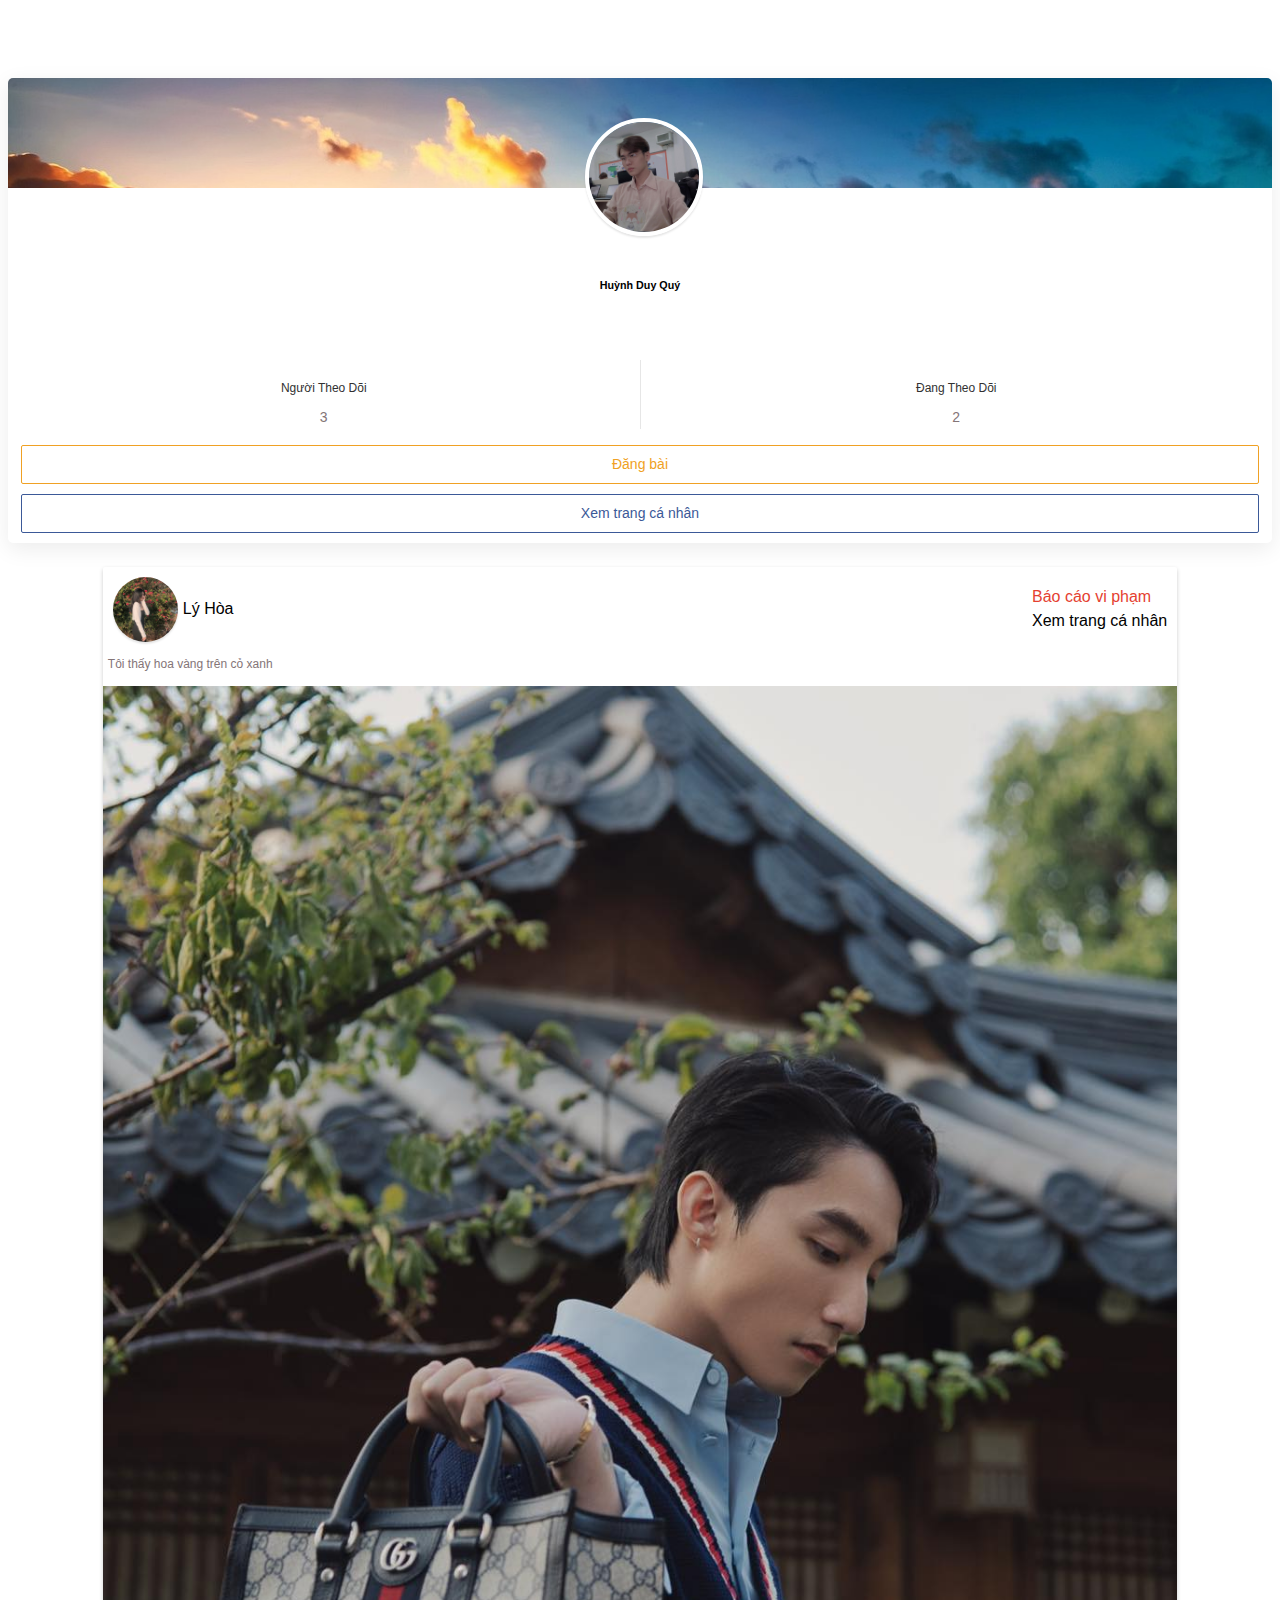
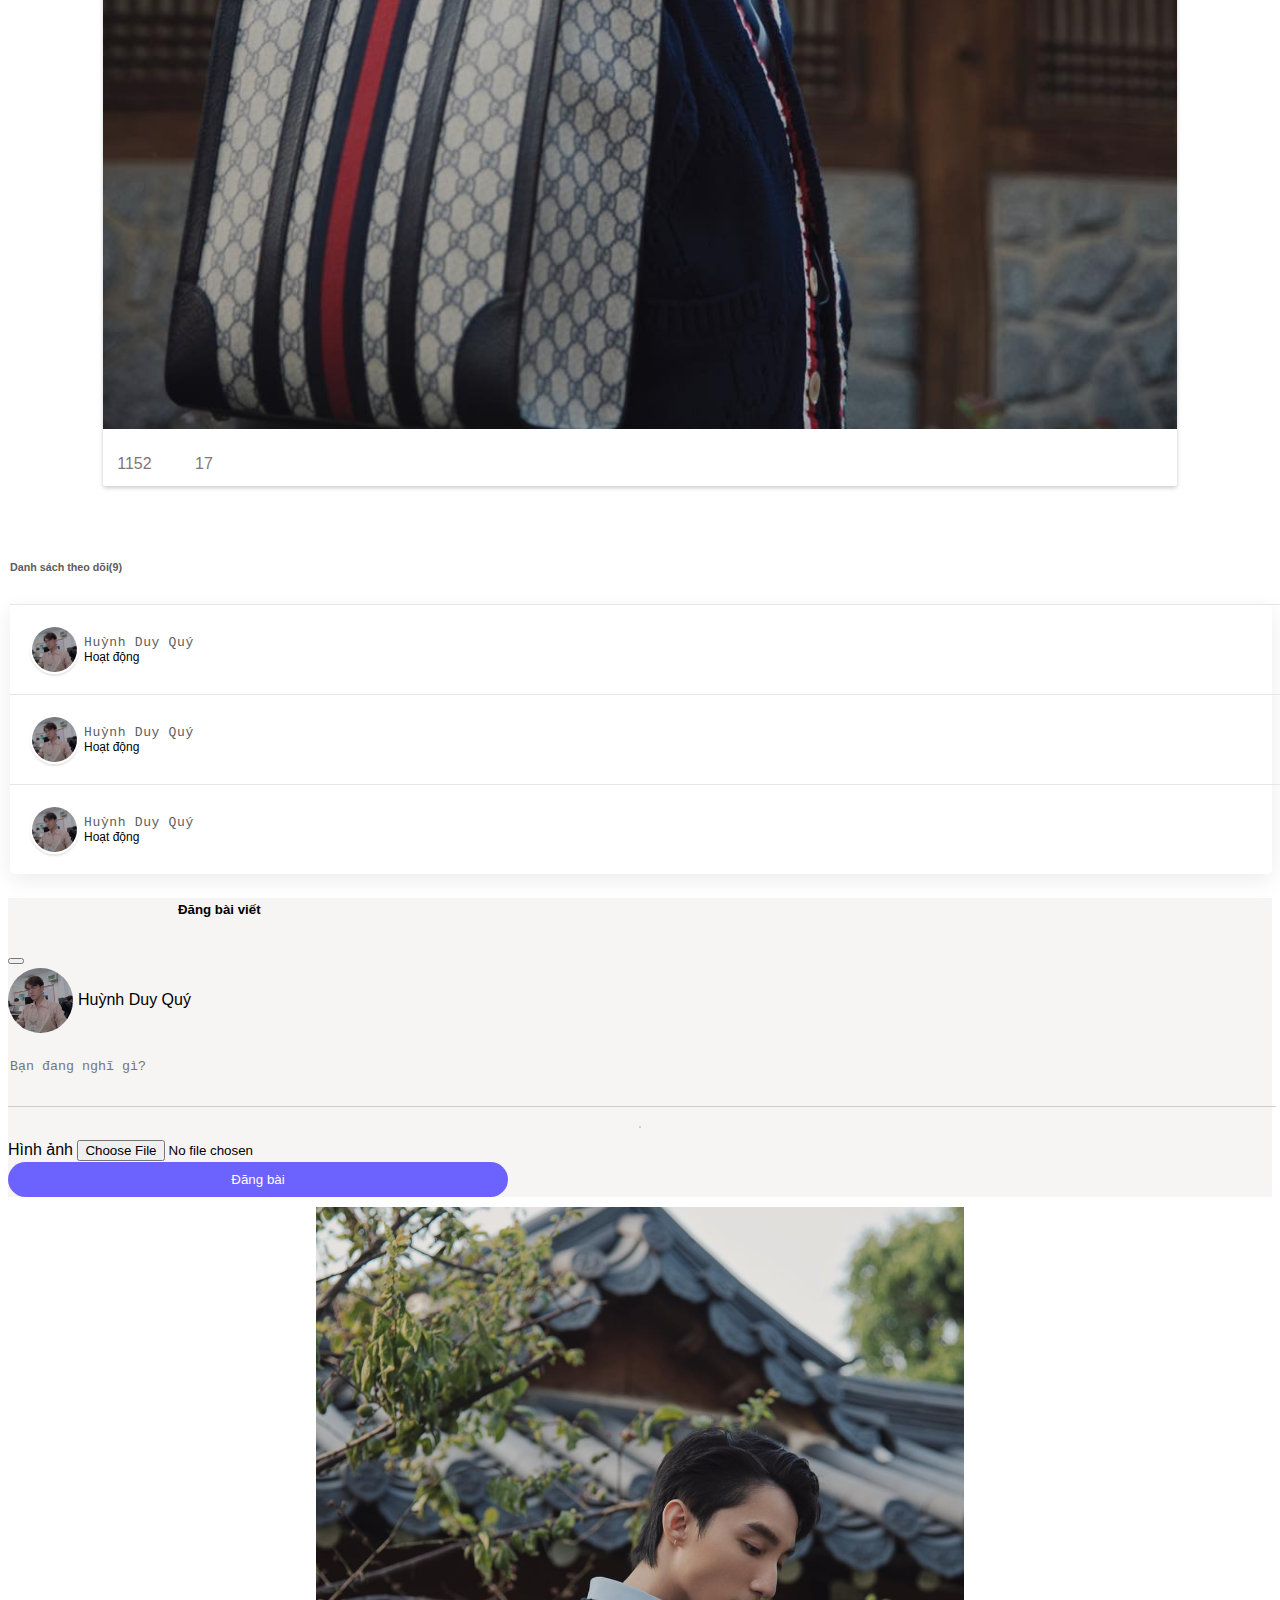
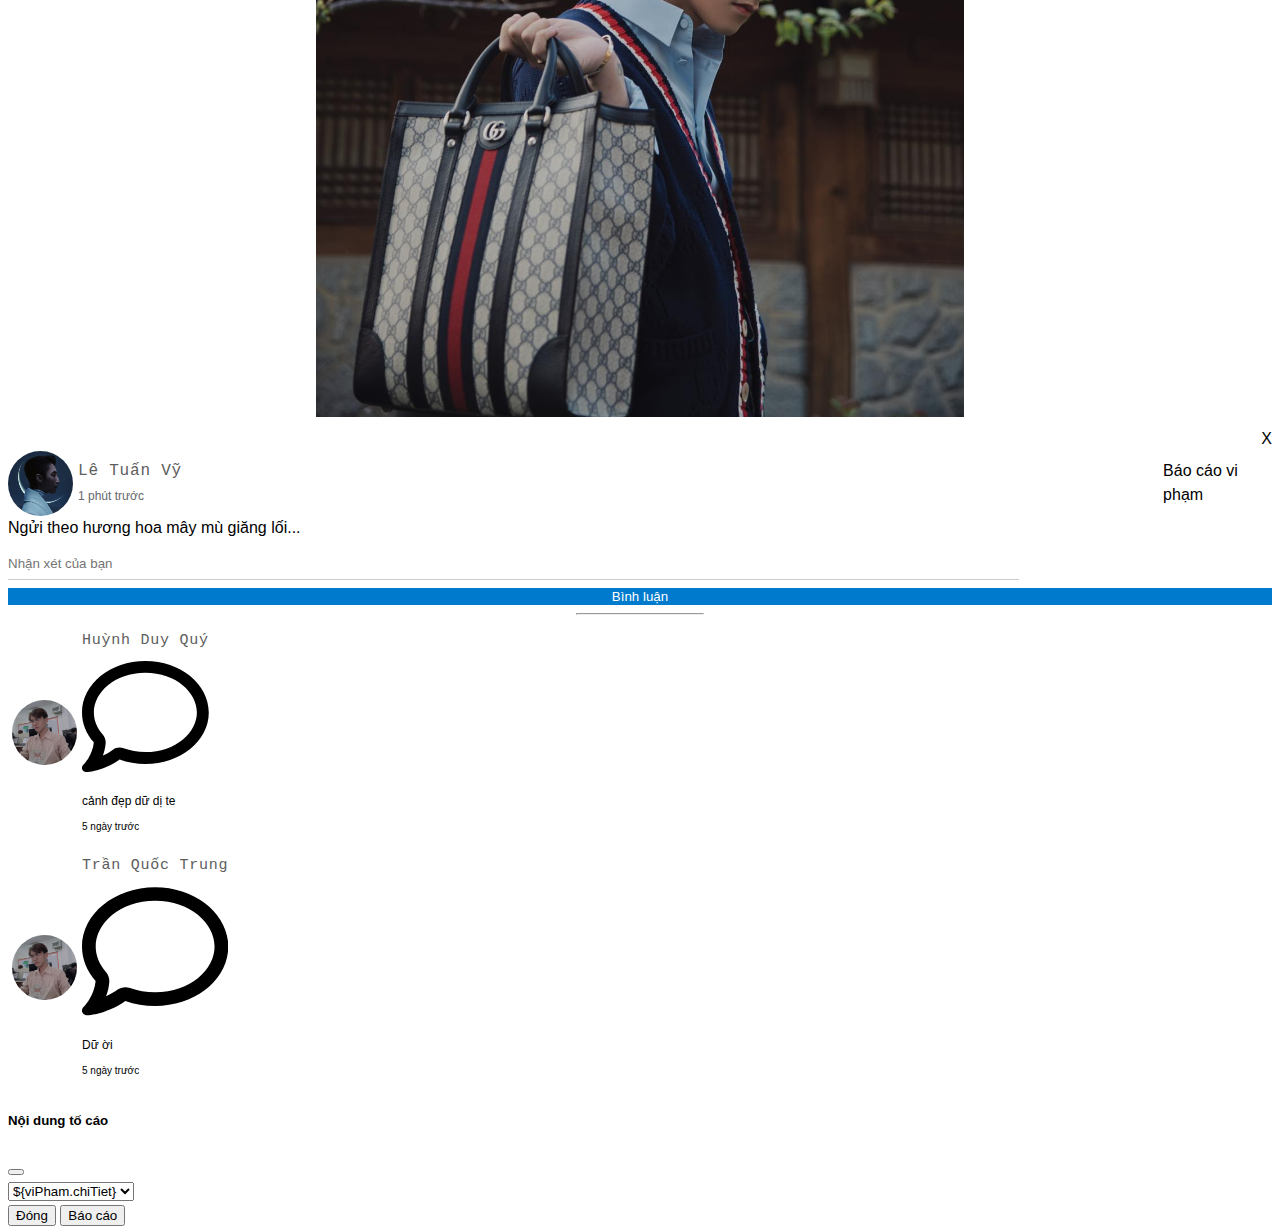
==== commit bcfe8e17: "01-07-2023 01:32" ====
--- a/Index.html
+++ b/Index.html
@@ -49,14 +49,13 @@
     </style>
 </head>
 
-<body>
-    <div style="position: fixed; right: 0; max-height: 90vh; opacity: 0.1; bottom: 0;">
-    </div>
+<body style="padding-top: 60px;">
     <header class="header animationTop3">
         <nav class="navbar navbar-expand-sm navbar-light" style="border: none; padding-top: 0; padding-bottom: 0;">
             <div class="container">
-                <a class="navbar-brand nhan" href="/" style="color: #222; font-weight: bolder; font-family: 'robo';">
-                    <img src="images/chimLac.png" height="30px" alt=""> VIE_SONET
+                <a class=" logo">
+                    <img src="images/chimLac.png" height="30px" alt="">
+                    VIE_<b>SONET</b>
                 </a>
 
                 <button class="navbar-toggler d-lg-none" type="button" data-bs-toggle="collapse"
@@ -77,9 +76,9 @@
                             <div class="dropdown-menu" id="danhSachThongBao"
                                 style="overflow: hidden; max-height: 60vh; overflow-y: scroll; left: -100px">
                                 <c:forEach items="${thongBao}" var="item">
-                                    <a onclick="loadBinhLuan(${item.baiViet.maBaiViet})">
+                                    <a>
                                         <div class="user-profile"
-                                            style="width: 250px; padding-left: 3%; padding-right: 5px;${!item.trangThai ? 'background-color: #EBE9E7;' : ''}">
+                                            style="width: 250px; padding-left: 3%; padding-right: 5px;">
                                             <img src="images/${item.baiViet.nguoiDung.anhDaiDien}" alt="">
                                             <div>
                                                 <p style="font-size: 13px">${item.noiDung}</p>
@@ -103,8 +102,8 @@
                                                                 document.write('<fmt:formatDate value="${item.ngayThongBao}" pattern="dd-MM-yyyy HH:mm" />');
                                                             }
                                                         </script>
-                                                    </small> <small style="font-size: 12px"> <a style="cursor: pointer;"
-                                                            onclick="xoaThongBao(${item.maThongBao})">x</a>
+                                                    </small> <small style="font-size: 12px"> <a
+                                                            style="cursor: pointer;">x</a>
                                                     </small>
                                                 </div>
                                             </div>
@@ -115,7 +114,6 @@
                             </div>
                         </li>
                         <li class="nav-item dropdown"><a class="nav-link dropdown-toggle" href="#" id="dropdownId"
-                                class="nav-link dropdown-toggle" href="/profile" id="dropdownId"
                                 data-bs-toggle="dropdown" aria-haspopup="true" aria-expanded="false"><small><img
                                         src="images/duyQuy.jpg" width="30px"
                                         style="border-radius: 50%; border: 1px solid gray" alt=""></small></a>
@@ -142,19 +140,172 @@
             </div>
         </nav>
     </header>
-
-    <div class="container" id="container" style="transition: 0.5s; margin-top: 70px;">
-        <div class="row">
-            <div class="col-md-3 menuLeft animate__animated animate__backInRight"
-                style="position: fixed; top: 70px; left: 0;">
-                <div class="row ">
+    <!-- <header>
+        <nav class="navbar navbar-expand-sm ">
+            <div class="container">
+                <a class="navbar-brand logo" href="#">
+                    <img src="images/chimLac.png" height="30px" alt="">
+                    VIE_<b>SONET</b>
+                </a>
+                <button class="navbar-toggler d-lg-none" type="button" data-bs-toggle="collapse"
+                    data-bs-target="#collapsibleNavId" aria-controls="collapsibleNavId" aria-expanded="false"
+                    aria-label="Toggle navigation">
+                    <span class="navbar-toggler-icon"></span>
+                </button>
+                <div class="collapse navbar-collapse" id="collapsibleNavId">
+                    <ul class="navbar-nav me-auto mt-2 mt-lg-0">
+                        <li class="nav-item">
+                            <a style="background-color: white; 
+                            border-radius: 2px; border: 1px solid #F0A124; box-sizing: border-box; 
+                            color: #F0A124; display: inline-block; font-family: Arial, sans-serif;
+                            font-size: 14px; line-height: 16.8px; margin: 0px 3px 10px; 
+                            padding: 10px 14px; text-decoration-line: none; transition: all 0.2s;"
+                                data-bs-toggle="tooltip" data-bs-placement="top" title="Tìm kiếm"
+                                rel="noopener noreferrer"><i class="fa-regular fa-house"></i> </a>
+                        </li>
+                        <li class="nav-item">
+                            <a style="background-color: white; 
+                            border-radius: 2px; border: 1px solid #e95950; box-sizing: border-box; 
+                            color: #e95950; display: inline-block; font-family: Arial, sans-serif;
+                            font-size: 14px; line-height: 16.8px; margin: 0px 3px 10px; 
+                            padding: 10px 14px; text-decoration-line: none; transition: all 0.2s;"
+                                data-bs-toggle="tooltip" data-bs-placement="top" title="Tìm kiếm"
+                                rel="noopener noreferrer"><i class="fa-solid fa-magnifying-glass"></i> </a>
+                        </li>
+
+
+                    </ul>
+                    <ul class="navbar-nav ms-auto mt-2 mt-lg-0">
+                        <li class="nav-item">
+                            <a style="background-color: white;
+                            border-radius: 2px; border: 1px solid #3b5998; box-sizing: border-box; color: #3b5998; 
+                            display: inline-block; font-family: Arial, sans-serif; font-size: 14px; line-height: 16.8px; 
+                            margin: 0px 3px 10px; padding: 10px 14px; text-decoration-line: none; transition: all 0.2s;"
+                                data-bs-toggle="tooltip" data-bs-placement="top" title="Đăng bài viết"
+                                data-bs-toggle="modal" rel="noopener noreferrer"><i class="fa-regular fa-image"></i>
+                            </a>
+                        </li>
+                        <li class="nav-item">
+                            <a style="background-color: white; border-radius: 2px; border: 1px solid #00aced; 
+                            box-sizing: border-box; color: #00aced; display: inline-block; 
+                            font-family: Arial, sans-serif; font-size: 14px; line-height: 16.8px; 
+                            margin: 0px 3px 10px; padding: 10px 14px; text-decoration-line: none; 
+                            transition: all 0.2s;" data-bs-toggle="tooltip" data-bs-placement="top" title="Thông báo"
+                                rel="noopener noreferrer"><i class="fa-regular fa-bell fa-bounce"></i> (3)</a>
+                        </li>
+
+                        <li class="nav-item dropdown"><a class="nav-link dropdown-toggle" style="padding-top: 0;"
+                                href="#" id="dropdownId" data-bs-toggle="dropdown" aria-haspopup="true" style="background-color: white; border-radius: 2px; border: 1px solid #00aced; 
+                            box-sizing: border-box; color: #00aced; display: inline-block; 
+                            font-family: Arial, sans-serif; font-size: 14px; line-height: 16.8px; 
+                            margin: 0px 3px 10px; padding: 10px 14px; text-decoration-line: none; 
+                            transition: all 0.2s;" data-bs-toggle="tooltip" data-bs-placement="top" title="Thông báo"
+                                rel="noopener noreferrer"><i class="fa-regular fa-bell fa-bounce"></i> (3)</a>
+                            <div class="dropdown-menu" aria-labelledby="dropdownId"
+                                style="padding-left: 3px; left: -100px; line-height: 35px;">
+                                <a class="dropdown-item" href="/profile"> <small>Xem
+                                        trang cá nhân</small></a> <a class="dropdown-item" href="/DanhSachBanBe">
+                                    <small>Danh sách bạn bè</small>
+                                </a> <a class="dropdown-item" href="/GoiYKB"> <small>Gợi
+                                        ý kết bạn</small></a>
+                                <c:if test="${sessionScope.vt == 2 || sessionScope.vt == 3}">
+                                    
+                                    <a class="dropdown-item" href="/quanly/quanLyBaiViet"> <small>Quản
+                                            lý</small></a>
+                                </c:if>
+                                <a class="dropdown-item" href="/doimatkhau"> <small>Đổi
+                                        mật khẩu</small></a> <a class="dropdown-item" href="/dieukhoan"> <small>Điều
+                                        khoản</small></a> <a class="dropdown-item" href="/dangxuat"> <small>Đăng
+                                        xuất</small></a>
+                            </div>
+                        </li>
+
+                        <li class="nav-item dropdown"><a class="nav-link dropdown-toggle" style="padding-top: 0;"
+                                href="#" id="dropdownId" data-bs-toggle="dropdown" aria-haspopup="true"
+                                aria-expanded="false"><small><img src="images/duyQuy.jpg" width="37px"
+                                        style="border-radius: 50%; border: 1px solid gray" alt=""></small></a>
+                            <div class="dropdown-menu" aria-labelledby="dropdownId"
+                                style="padding-left: 3px; left: -100px; line-height: 35px;">
+                                <a class="dropdown-item" href="/profile"> <small>Xem
+                                        trang cá nhân</small></a> <a class="dropdown-item" href="/DanhSachBanBe">
+                                    <small>Danh sách bạn bè</small>
+                                </a> <a class="dropdown-item" href="/GoiYKB"> <small>Gợi
+                                        ý kết bạn</small></a>
+                                <c:if test="${sessionScope.vt == 2 || sessionScope.vt == 3}">
+                                    
+                                    <a class="dropdown-item" href="/quanly/quanLyBaiViet"> <small>Quản
+                                            lý</small></a>
+                                </c:if>
+                                <a class="dropdown-item" href="/doimatkhau"> <small>Đổi
+                                        mật khẩu</small></a> <a class="dropdown-item" href="/dieukhoan"> <small>Điều
+                                        khoản</small></a> <a class="dropdown-item" href="/dangxuat"> <small>Đăng
+                                        xuất</small></a>
+                            </div>
+                        </li>
+
+                    </ul>
+                </div>
+            </div>
+        </nav>
+    </header> -->
+    <div class="container" style="transition: 0.5s;  margin-top: 10px;">
+        <div class="row ">
+            <div class="col-md-3 menuLeft animate__animated animate__backInRight">
+                <div class="user-data full-width">
+                    <div class="user-profile" style="display: block;">
+                        <div class="username-dt dpbg-1"
+                            style="background-image: url(images/beach.jpg); background-size: cover;">
+                            <div class="usr-pic">
+                                <img src="images/duyQuy.jpg" alt="">
+                            </div>
+                        </div>
+                        <div class="user-main-details">
+                            <h6>Huỳnh Duy Quý</h6>
+                            <!-- <span><i class="feather-map-pin"></i>India</span> -->
+                        </div>
+                        <ul class="followers-dts">
+                            <li>
+                                <div class="followers-dt-sm">
+                                    <h4>Người theo dõi</h4>
+                                    <span>3</span>
+                                </div>
+                            </li>
+                            <li>
+                                <div class="followers-dt-sm">
+                                    <h4>Đang theo dõi</h4>
+                                    <span>2</span>
+                                </div>
+                            </li>
+                        </ul>
+                        <div class="profile-link">
+                            <a style="background-color: white;
+                            border-radius: 2px; border: 1px solid #F0A124; box-sizing: border-box; color: #F0A124; 
+                            display: inline-block; font-family: Arial, sans-serif; font-size: 14px; line-height: 16.8px; 
+                            margin: 0px 3px 10px; padding: 10px 14px; text-decoration-line: none; transition: all 0.2s; width: 98%;"
+                                title="Đăng bài viết" data-bs-toggle="modal" href="#exampleModalToggle"
+                                rel="noopener noreferrer"><i class="fa-regular fa-image"></i> Đăng bài
+                            </a>
+
+                            <a style="background-color: white;
+                            border-radius: 2px; border: 1px solid #3b5998; box-sizing: border-box; color: #3b5998; 
+                            display: inline-block; font-family: Arial, sans-serif; font-size: 14px; line-height: 16.8px; 
+                            margin: 0px 3px 10px; padding: 10px 14px; text-decoration-line: none; transition: all 0.2s; width: 98%;"
+                                rel="noopener noreferrer"><i class="fa-light fa-address-card"></i> Xem trang cá nhân
+                            </a>
+                        </div>
+
+                    </div>
+                </div>
+
+                <!-- <div class="row ">
                     <div class="row" style="margin-left: 2px">
                         <div>
+                            <h5 style="color: #5d5d5d">Dự báo thời tiết</h5>
                             <div
                                 style="background-color: #f2f2f2; border: 1px solid grey; background: url(images/beach.jpg); background-size: cover; color: #234662; padding: 0; width: 100%; max-height: 188px">
                                 <div id="weather-info"
                                     style="background-color: rgba(0, 0, 0, 0.4); margin: 0; padding: 10px; color: #F2E5C9;">
-                                    <h5 style="color: white">Dự báo thời tiết</h5>
+                                    
                                     <ul style="font-size: 13px">
                                         <li><b>Thành phố:</b> <span id="city"></span></li>
                                         <li><b>Nhiệt độ:</b> <span id="temperature"></span> °C</li>
@@ -164,101 +315,26 @@
                                     </ul>
                                 </div>
                             </div>
-                            <div>
-                                <a href="/GoiYKB"><label class="nhan">Lời mời kết
-                                        bạn(1)</label></a>
-                                <div>
-                                    <div class="user-profile">
-                                        <a href="/nguoiDung/${topKb.nguoiDung.sdt}"><img src="images/duyQuy.jpg"
-                                                class="img-thumbnail" alt=""></a>
-                                        <div>
-                                            <label class="nhan"
-                                                style="font-size: 13px; overflow: hidden; white-space: nowrap; text-overflow: ellipsis; max-width: 130px">Huỳnh
-                                                Duy Quý</label>
-                                            <small style="display: flex;"> <a data-bs-toggle="tooltip"
-                                                    data-bs-placement="top" title="Đồng ý" class="dropdown-item"
-                                                    href="index/dongy/${topKb.maLoiMoi}"
-                                                    style="background-color: #007ACC; font-size: small; color: white; border-radius: 3px; margin-right: 2px;">
-                                                    <center><i class="fa-light fa-handshake"></i></center>
-                                                </a> <a class="dropdown-item" data-bs-toggle="tooltip"
-                                                    data-bs-placement="top" title="Không đồng ý"
-                                                    href="index/tuchoi/${topKb.maLoiMoi}"
-                                                    style="background-color: transparent; color: #5b5b5b; font-size: small; border: 1px solid #5b5b5b; border-radius: 3px;">
-                                                    <center><i class="fa-solid fa-handshake-slash"></i></center>
-                                                </a>
-                                            </small>
-                                        </div>
-                                    </div>
-                                    <div>
-                                        <div class="btn-group">
-                                            <div class="dropdown-menu" aria-labelledby="triggerId" style="padding: 0;">
-                                                <a class="dropdown-item" href="index/dongy/${topKb.maLoiMoi}"
-                                                    style="background-color: rgba(234, 229, 224, 0.8); border-color: rgba(90, 79, 72, 1);">
-                                                    <center>Đồng ý</center>
-                                                </a> <a class="dropdown-item" href="index/tuchoi/${topKb.maLoiMoi}"
-                                                    style="background-color: #A89386; color: white;">
-                                                    <center>Xóa</center>
-                                                </a>
-                                            </div>
-                                        </div>
-                                    </div>
-                                </div>
-                            </div>
                         </div>
                     </div>
-                </div>
+                </div> -->
             </div>
-            <div class="col-md-6 offset-md-3" style="z-index: 10;">
+            <div class="col-md-6 " style="z-index: 10;">
                 <center>
-                    <div style="width: 85%; text-align: left;">
-                        <div>
-                            <div class="write-post-container nenTrangChu img-thumbnail animate__animated animate__backInLeft"
-                                style="box-shadow: 0px 2px 4px rgba(0, 0, 0, 0.2);">
-                                <div class="user-profile">
-                                    <a href="/profile"><img src="images/duyQuy.jpg" alt=""></a>
-                                    <div>
-                                        <label for="">Huỳnh Duy Quý</label> <br>
-                                        <small style="font-size: 12px;">Đang hoạt động</small>
-                                    </div>
-                                </div>
-                                <div class="post-upload-textarea">
-                                    <textarea data-bs-toggle="modal" href="#exampleModalToggle" name=""
-                                        placeholder="Bạn muốn đăng gì?" id="" cols="30" rows="1"></textarea>
-                                    <div class="add-post-links">
-                                        <button type="button" class="btn" data-bs-toggle="modal"
-                                            data-bs-target="#modalId">
-                                            <a data-bs-toggle="modal" href="#exampleModalToggle"
-                                                style="color: #5d5d5d;"><i class="fa-regular fa-image"></i> Hình ảnh</a>
-                                        </button>
-                                    </div>
-                                </div>
-                            </div>
-                            <hr>
-                        </div>
-                    </div>
-                </center>
-                <center>
-                    <div class="write-post-container nenTrangChu img-thumbnail animate__animated animate__backInLeft"
-                        style="margin-bottom: 20px; border-radius: 0; box-shadow: 0px 2px 4px rgba(0, 0, 0, 0.2); padding: 0; padding-top: 10px; padding-bottom: 10px; width: 85%; text-align: left;">
+                    <div class="write-post-container  img-thumbnail animate__animated animate__backInLeft"
+                        style="margin-bottom: 20px; border-radius: 2px;padding: 0; padding-top: 10px; padding-bottom: 10px; width: 85%; text-align: left;box-shadow: 0px 2px 4px rgba(0, 0, 0, 0.2);">
                         <div style="margin: 0;">
                             <div
                                 style="display: flex; align-items: center; justify-content: space-between; padding-left: 10px">
                                 <div class="tooltip2">
                                     <div class="user-profile ">
                                         <a href="/nguoiDung/0111111118"><img src="images/lyHoaAvt.jpg"
-                                                class="img-thumbnail" alt=""></a>
+                                                style="box-shadow: 0px 2px 2px 0px rgb(0 0 0 / 10%);" alt=""></a>
                                         <div>
-                                            <b class="nhan">
-                                                <label class="nhan">Lý Hòa</label>
-                                                <svg class="svg-inline--fa fa-earth-americas fa-xs" aria-hidden="true"
-                                                    focusable="false" data-prefix="fas" data-icon="earth-americas"
-                                                    role="img" xmlns="http://www.w3.org/2000/svg" viewBox="0 0 512 512"
-                                                    data-fa-i2svg="">
-                                                    <path fill="currentColor"
-                                                        d="M57.7 193l9.4 16.4c8.3 14.5 21.9 25.2 38 29.8L163 255.7c17.2 4.9 29 20.6 29 38.5v39.9c0 11 6.2 21 16 25.9s16 14.9 16 25.9v39c0 15.6 14.9 26.9 29.9 22.6c16.1-4.6 28.6-17.5 32.7-33.8l2.8-11.2c4.2-16.9 15.2-31.4 30.3-40l8.1-4.6c15-8.5 24.2-24.5 24.2-41.7v-8.3c0-12.7-5.1-24.9-14.1-33.9l-3.9-3.9c-9-9-21.2-14.1-33.9-14.1H257c-11.1 0-22.1-2.9-31.8-8.4l-34.5-19.7c-4.3-2.5-7.6-6.5-9.2-11.2c-3.2-9.6 1.1-20 10.2-24.5l5.9-3c6.6-3.3 14.3-3.9 21.3-1.5l23.2 7.7c8.2 2.7 17.2-.4 21.9-7.5c4.7-7 4.2-16.3-1.2-22.8l-13.6-16.3c-10-12-9.9-29.5 .3-41.3l15.7-18.3c8.8-10.3 10.2-25 3.5-36.7l-2.4-4.2c-3.5-.2-6.9-.3-10.4-.3C163.1 48 84.4 108.9 57.7 193zM464 256c0-36.8-9.6-71.4-26.4-101.5L412 164.8c-15.7 6.3-23.8 23.8-18.5 39.8l16.9 50.7c3.5 10.4 12 18.3 22.6 20.9l29.1 7.3c1.2-9 1.8-18.2 1.8-27.5zM0 256a256 256 0 1 1 512 0A256 256 0 1 1 0 256z">
-                                                    </path>
-                                                </svg><!-- <i class="fa-solid fa-earth-americas fa-xs"></i> -->
-                                            </b> <br> <small style="font-size: 12px; color: #65676b">
+                                            
+                                                <label >Lý Hòa</label>
+                                                <!-- <i class="fa-solid fa-earth-americas fa-xs"></i> -->
+                                            <br> <small style="font-size: 12px; color: #65676b">
                                                 <script type="text/javascript">
                                                     var currentTime = new Date();
                                                     var activityTime = new Date('2023-06-16 12:55:40.04');
@@ -285,7 +361,7 @@
                                                         document.write(monthsDiff + ' tháng trước');
                                                     }
 
-                                                </script>5 ngày trước
+                                                </script>
                                             </small>
                                         </div>
                                     </div>
@@ -295,48 +371,43 @@
                                             </a>
                                             <div class="col-5"><a href="">
                                                 </a><a href="/nguoiDung/0111111118"><img src="images/lyHoaAvt.jpg"
-                                                        class="img-thumbnail" alt=""></a>
+                                                        style="border-radius: 100%;" alt=""></a>
                                             </div>
                                             <div class="col-7" style="padding: 0; margin: 0;">
-                                                <label for="" style="padding: 0; margin: 0;"> <small>Lý Hòa</small>
-                                                </label> <small><small> <small>
-                                                            <ul style="line-height: 20px; text-align: left;">
-                                                                <li><b><svg class="svg-inline--fa fa-mountain-sun"
-                                                                            aria-hidden="true" focusable="false"
-                                                                            data-prefix="fal" data-icon="mountain-sun"
-                                                                            role="img"
-                                                                            xmlns="http://www.w3.org/2000/svg"
-                                                                            viewBox="0 0 640 512" data-fa-i2svg="">
-                                                                            <path fill="currentColor"
-                                                                                d="M608 80a48 48 0 1 0 -96 0 48 48 0 1 0 96 0zM480 80a80 80 0 1 1 160 0A80 80 0 1 1 480 80zM456.1 480c13.2 0 23.9-10.7 23.9-23.9c0-4.5-1.3-8.9-3.7-12.7L259.6 98c-.8-1.3-2.2-2-3.6-2s-2.9 .8-3.6 2L35.7 443.4c-2.4 3.8-3.7 8.2-3.7 12.7C32 469.3 42.7 480 55.9 480H456.1zM55.9 512C25 512 0 487 0 456.1c0-10.5 3-20.8 8.6-29.7L225.2 81c6.6-10.6 18.3-17 30.8-17s24.1 6.4 30.8 17l126 200.7 48.2-79C465 196.1 472.2 192 480 192s15 4.1 19.1 10.7l132 216.3c5.8 9.6 8.9 20.6 8.9 31.8c0 33.8-27.4 61.1-61.1 61.1H456.1 55.9zm447.5-85.6c5.6 8.9 8.6 19.2 8.6 29.7c0 8.6-1.9 16.7-5.4 23.9h72.2c16.1 0 29.1-13 29.1-29.1c0-5.3-1.5-10.6-4.3-15.2L480 232.9 431.7 312l71.7 114.3z">
-                                                                            </path>
-                                                                        </svg><!-- <i class="fa-light fa-mountain-sun"></i> -->
-                                                                        Sống tại:</b> Vị Thanh</li>
-                                                                <li><svg class="svg-inline--fa fa-heart"
-                                                                        aria-hidden="true" focusable="false"
-                                                                        data-prefix="far" data-icon="heart" role="img"
-                                                                        xmlns="http://www.w3.org/2000/svg"
-                                                                        viewBox="0 0 512 512" data-fa-i2svg="">
-                                                                        <path fill="currentColor"
-                                                                            d="M225.8 468.2l-2.5-2.3L48.1 303.2C17.4 274.7 0 234.7 0 192.8v-3.3c0-70.4 50-130.8 119.2-144C158.6 37.9 198.9 47 231 69.6c9 6.4 17.4 13.8 25 22.3c4.2-4.8 8.7-9.2 13.5-13.3c3.7-3.2 7.5-6.2 11.5-9c0 0 0 0 0 0C313.1 47 353.4 37.9 392.8 45.4C462 58.6 512 119.1 512 189.5v3.3c0 41.9-17.4 81.9-48.1 110.4L288.7 465.9l-2.5 2.3c-8.2 7.6-19 11.9-30.2 11.9s-22-4.2-30.2-11.9zM239.1 145c-.4-.3-.7-.7-1-1.1l-17.8-20c0 0-.1-.1-.1-.1c0 0 0 0 0 0c-23.1-25.9-58-37.7-92-31.2C81.6 101.5 48 142.1 48 189.5v3.3c0 28.5 11.9 55.8 32.8 75.2L256 430.7 431.2 268c20.9-19.4 32.8-46.7 32.8-75.2v-3.3c0-47.3-33.6-88-80.1-96.9c-34-6.5-69 5.4-92 31.2c0 0 0 0-.1 .1s0 0-.1 .1l-17.8 20c-.3 .4-.7 .7-1 1.1c-4.5 4.5-10.6 7-16.9 7s-12.4-2.5-16.9-7z">
-                                                                        </path>
-                                                                    </svg><!-- <i class="fa-regular fa-heart"></i> -->
-                                                                    <b>Mối
-                                                                        quan hệ:</b> Độc thân</li>
-                                                                <li><b><svg class="svg-inline--fa fa-user-group"
-                                                                            aria-hidden="true" focusable="false"
-                                                                            data-prefix="fal" data-icon="user-group"
-                                                                            role="img"
-                                                                            xmlns="http://www.w3.org/2000/svg"
-                                                                            viewBox="0 0 640 512" data-fa-i2svg="">
-                                                                            <path fill="currentColor"
-                                                                                d="M128 128a96 96 0 1 1 192 0 96 96 0 1 1 -192 0zM269.7 336c80 0 145 64.3 146.3 144H32c1.2-79.7 66.2-144 146.3-144h91.4zM224 256A128 128 0 1 0 224 0a128 128 0 1 0 0 256zm-45.7 48C79.8 304 0 383.8 0 482.3C0 498.7 13.3 512 29.7 512H418.3c16.4 0 29.7-13.3 29.7-29.7C448 383.8 368.2 304 269.7 304H178.3zm431 208c17 0 30.7-13.8 30.7-30.7C640 392.2 567.8 320 478.7 320H417.3c-4.4 0-8.8 .2-13.2 .5c11.3 9.4 21.6 19.9 30.7 31.5h43.9c71 0 128.6 57.2 129.3 128H480c0 .8 0 1.5 0 2.3c0 10.8-2.8 20.9-7.6 29.7H609.3zM432 256c61.9 0 112-50.1 112-112s-50.1-112-112-112c-24.8 0-47.7 8.1-66.3 21.7c5.2 9.8 9.3 20.3 12.4 31.2C392.3 71.9 411.2 64 432 64c44.2 0 80 35.8 80 80s-35.8 80-80 80c-25.2 0-47.6-11.6-62.3-29.8c-4.7 10.3-10.4 19.9-17 28.9C373 243.4 401 256 432 256z">
-                                                                            </path>
-                                                                        </svg><!-- <i class="fa-light fa-user-group"></i> -->
-                                                                        Email:</b> lyhoa@gmail.com</li>
-                                                            </ul>
-                                                        </small>
-                                                    </small></small>
+                                                <small>Lý Hòa</small>                   
+                                                <ul style="line-height: 20px; text-align: left; font-size: 12px;">
+                                                    <li><b><svg class="svg-inline--fa fa-mountain-sun"
+                                                                aria-hidden="true" focusable="false" data-prefix="fal"
+                                                                data-icon="mountain-sun" role="img"
+                                                                xmlns="http://www.w3.org/2000/svg" viewBox="0 0 640 512"
+                                                                data-fa-i2svg="">
+                                                                <path fill="currentColor"
+                                                                    d="M608 80a48 48 0 1 0 -96 0 48 48 0 1 0 96 0zM480 80a80 80 0 1 1 160 0A80 80 0 1 1 480 80zM456.1 480c13.2 0 23.9-10.7 23.9-23.9c0-4.5-1.3-8.9-3.7-12.7L259.6 98c-.8-1.3-2.2-2-3.6-2s-2.9 .8-3.6 2L35.7 443.4c-2.4 3.8-3.7 8.2-3.7 12.7C32 469.3 42.7 480 55.9 480H456.1zM55.9 512C25 512 0 487 0 456.1c0-10.5 3-20.8 8.6-29.7L225.2 81c6.6-10.6 18.3-17 30.8-17s24.1 6.4 30.8 17l126 200.7 48.2-79C465 196.1 472.2 192 480 192s15 4.1 19.1 10.7l132 216.3c5.8 9.6 8.9 20.6 8.9 31.8c0 33.8-27.4 61.1-61.1 61.1H456.1 55.9zm447.5-85.6c5.6 8.9 8.6 19.2 8.6 29.7c0 8.6-1.9 16.7-5.4 23.9h72.2c16.1 0 29.1-13 29.1-29.1c0-5.3-1.5-10.6-4.3-15.2L480 232.9 431.7 312l71.7 114.3z">
+                                                                </path>
+                                                            </svg><!-- <i class="fa-light fa-mountain-sun"></i> -->
+                                                            Sống tại:</b> Vị Thanh</li>
+                                                    <li><svg class="svg-inline--fa fa-heart" aria-hidden="true"
+                                                            focusable="false" data-prefix="far" data-icon="heart"
+                                                            role="img" xmlns="http://www.w3.org/2000/svg"
+                                                            viewBox="0 0 512 512" data-fa-i2svg="">
+                                                            <path fill="currentColor"
+                                                                d="M225.8 468.2l-2.5-2.3L48.1 303.2C17.4 274.7 0 234.7 0 192.8v-3.3c0-70.4 50-130.8 119.2-144C158.6 37.9 198.9 47 231 69.6c9 6.4 17.4 13.8 25 22.3c4.2-4.8 8.7-9.2 13.5-13.3c3.7-3.2 7.5-6.2 11.5-9c0 0 0 0 0 0C313.1 47 353.4 37.9 392.8 45.4C462 58.6 512 119.1 512 189.5v3.3c0 41.9-17.4 81.9-48.1 110.4L288.7 465.9l-2.5 2.3c-8.2 7.6-19 11.9-30.2 11.9s-22-4.2-30.2-11.9zM239.1 145c-.4-.3-.7-.7-1-1.1l-17.8-20c0 0-.1-.1-.1-.1c0 0 0 0 0 0c-23.1-25.9-58-37.7-92-31.2C81.6 101.5 48 142.1 48 189.5v3.3c0 28.5 11.9 55.8 32.8 75.2L256 430.7 431.2 268c20.9-19.4 32.8-46.7 32.8-75.2v-3.3c0-47.3-33.6-88-80.1-96.9c-34-6.5-69 5.4-92 31.2c0 0 0 0-.1 .1s0 0-.1 .1l-17.8 20c-.3 .4-.7 .7-1 1.1c-4.5 4.5-10.6 7-16.9 7s-12.4-2.5-16.9-7z">
+                                                            </path>
+                                                        </svg><!-- <i class="fa-regular fa-heart"></i> -->
+                                                        <b>Mối quan hệ:</b> Độc thân
+                                                    </li>
+                                                    <li><b><svg class="svg-inline--fa fa-user-group" aria-hidden="true"
+                                                                focusable="false" data-prefix="fal"
+                                                                data-icon="user-group" role="img"
+                                                                xmlns="http://www.w3.org/2000/svg" viewBox="0 0 640 512"
+                                                                data-fa-i2svg="">
+                                                                <path fill="currentColor"
+                                                                    d="M128 128a96 96 0 1 1 192 0 96 96 0 1 1 -192 0zM269.7 336c80 0 145 64.3 146.3 144H32c1.2-79.7 66.2-144 146.3-144h91.4zM224 256A128 128 0 1 0 224 0a128 128 0 1 0 0 256zm-45.7 48C79.8 304 0 383.8 0 482.3C0 498.7 13.3 512 29.7 512H418.3c16.4 0 29.7-13.3 29.7-29.7C448 383.8 368.2 304 269.7 304H178.3zm431 208c17 0 30.7-13.8 30.7-30.7C640 392.2 567.8 320 478.7 320H417.3c-4.4 0-8.8 .2-13.2 .5c11.3 9.4 21.6 19.9 30.7 31.5h43.9c71 0 128.6 57.2 129.3 128H480c0 .8 0 1.5 0 2.3c0 10.8-2.8 20.9-7.6 29.7H609.3zM432 256c61.9 0 112-50.1 112-112s-50.1-112-112-112c-24.8 0-47.7 8.1-66.3 21.7c5.2 9.8 9.3 20.3 12.4 31.2C392.3 71.9 411.2 64 432 64c44.2 0 80 35.8 80 80s-35.8 80-80 80c-25.2 0-47.6-11.6-62.3-29.8c-4.7 10.3-10.4 19.9-17 28.9C373 243.4 401 256 432 256z">
+                                                                </path>
+                                                            </svg><!-- <i class="fa-light fa-user-group"></i> -->
+                                                            Hoạt động:</b> 16 giờ trước</li>
+                                                </ul>
+
                                             </div>
                                             <div>
                                                 <center></center>
@@ -363,14 +434,15 @@
                             </div>
                             <div style="margin-top: 10px; color: #847577">
                                 <div onclick="loadBinhLuan(1109)">
-                                    <div style="box-sizing: border-box; padding-left: 5px; padding-right: 5px">
+                                    <div style="box-sizing: border-box; padding-left: 5px; padding-right: 5px; font-size: 12px;">
                                         Tôi thấy hoa vàng trên cỏ xanh
                                     </div>
                                     <center>
                                         <div class="bg-image hover-zoom">
-                                            <img  data-bs-toggle="modal" data-bs-target="#chiTietBaiViet" class="lazy loaded" data-src="images/lyHoaAvt.jpg-20230616.jpg"
+                                            <img data-bs-toggle="modal" data-bs-target="#chiTietBaiViet"
+                                                class="lazy loaded" data-src="images/lyHoaAvt.jpg-20230616.jpg"
                                                 width="100%" alt="" style="margin-top: 10px; margin-bottom: 10px;"
-                                                src="images/lyHoaAvt.jpg-20230616.jpg">
+                                                src="images/347784847_764367291827600_8536761517187639052_n.jpg-20230616.jpg">
                                         </div>
 
                                     </center>
@@ -390,66 +462,76 @@
                                     </div>
                                 </div>
                             </div>
-
                         </div>
                     </div>
                 </center>
             </div>
-            <div class="col-md-3 menuLeft animate__animated animate__backInRight"
-                style="position: fixed; top: 70px; right: 0;">
+            <div class="col-md-3 menuLeft animate__animated animate__backInRight">
                 <div class="row ">
                     <div class="row" style="margin-left: 2px">
                         <div>
-                            <a href="/DanhSachBanBe"><label class="nhan"
-                                    style="box-sizing: border-box; padding-left: 10px">Danh
-                                    sách bạn bè(2)</label></a> <br> <br>
-                            <div
-                                style="display: flex; align-items: center; justify-content: space-between; margin-bottom: 20px;">
-                                <div class="user-profile ">
-                                    <a href="/nguoiDung/${BaiViet.nguoiDung.sdt}"><img src="images/sonTungAvt.jpg"
-                                            class="img-thumbnail" alt=""></a>
-                                    <div>
-                                        <label class="nhan">Lê Tuấn Vỹ </label> <br> <small
-                                            style="font-size: 12px; color: #65676b">
-                                            1 phút trước
-                                            <!-- <script type="text/javascript">
-                                            var currentTime = new Date();
-                                            var activityTime = new Date('${BaiViet.ngayDang}');
-                                            var timeDiff = currentTime.getTime() - activityTime.getTime();
-                                            var seconds = Math.floor((timeDiff / 1000)%60);
-                                            var minuteDiff = Math.floor((timeDiff / 1000)/60);
-                                            var hourDiff = Math.floor(timeDiff / (1000 * 3600));
-                                            var daysDiff = Math.floor(timeDiff / (1000 * 3600 * 24));
-                                            var monthsDiff = Math.floor(daysDiff / 30);
-                                            var yearsDiff = Math.floor(monthsDiff / 12);
-                                            
-                                            if (daysDiff === 0) {
-                                                 if(hourDiff === 0 && minuteDiff < 60){
-                                                    document.write(minuteDiff +  ' phút trước');
-                                                }
-                                                else if(minuteDiff > 60){
-                                                    document.write(hourDiff +  ' giờ trước');
-                                                }
-                                            } else if (daysDiff < 1) {
-                                                document.write('1 ngày trước');
-                                            } else if (monthsDiff < 1) {
-                                                document.write(daysDiff + ' ngày trước');
-                                            } else if (yearsDiff < 1) {
-                                                document.write(monthsDiff + ' tháng trước');
-                                            }
-    
-                        </script> -->
-                                        </small>
-                                    </div>
-                                </div>
-                            </div>
-
-
-
-
-
-
-
+                            <a href="/DanhSachBanBe"><label style="box-sizing: border-box; padding-left: 10px">
+                                    <h6 style="color: #5d5d5d">Danh sách theo dõi(9)</h6>
+                                </label></a>
+
+                            <div class="user-data full-width">
+                                <div class="sugguest-user">
+                                    <div class="user-profile">
+                                        <a href="/nguoiDung/${topKb.nguoiDung.sdt}">
+                                            <img src="images/duyQuy.jpg" style="width: 45px;
+                                            height: 45px;background-clip: content-box;  border-radius: 50%;
+                                            border: 2px solid #fff;
+                                            box-shadow: 0px 2px 2px 0px rgb(0 0 0 / 10%);" alt=""></a>
+                                        <div style="line-height: 15px;">
+                                            <label class="nhan"
+                                                style="font-size: 13px; overflow: hidden; white-space: nowrap; text-overflow: ellipsis; max-width: 130px">Huỳnh
+                                                Duy Quý</label> <small style="display: flex; font-size: 12px; margin-top: 0;">Hoạt động
+                                            </small>
+                                        </div>
+                                        
+                                    </div>
+                                    
+                                    <!-- <button class="request-btn"><i class="fa-light fa-user-plus"></i></button> -->
+                                </div>
+                                <div class="sugguest-user">
+                                    <div class="user-profile">
+                                        <a href="/nguoiDung/${topKb.nguoiDung.sdt}">
+                                            <img src="images/duyQuy.jpg" style="width: 45px;
+                                            height: 45px;background-clip: content-box;  border-radius: 50%;
+                                            border: 2px solid #fff;
+                                            box-shadow: 0px 2px 2px 0px rgb(0 0 0 / 10%);" alt=""></a>
+                                        <div style="line-height: 15px;">
+                                            <label class="nhan"
+                                                style="font-size: 13px; overflow: hidden; white-space: nowrap; text-overflow: ellipsis; max-width: 130px">Huỳnh
+                                                Duy Quý</label> <small style="display: flex; font-size: 12px; margin-top: 0;">Hoạt động
+                                            </small>
+                                        </div>
+                                        
+                                    </div>
+                                    
+                                    <!-- <button class="request-btn"><i class="fa-light fa-user-plus"></i></button> -->
+                                </div>
+                                <div class="sugguest-user">
+                                    <div class="user-profile">
+                                        <a href="/nguoiDung/${topKb.nguoiDung.sdt}">
+                                            <img src="images/duyQuy.jpg" style="width: 45px;
+                                            height: 45px;background-clip: content-box;  border-radius: 50%;
+                                            border: 2px solid #fff;
+                                            box-shadow: 0px 2px 2px 0px rgb(0 0 0 / 10%);" alt=""></a>
+                                        <div style="line-height: 15px;">
+                                            <label class="nhan"
+                                                style="font-size: 13px; overflow: hidden; white-space: nowrap; text-overflow: ellipsis; max-width: 130px">Huỳnh
+                                                Duy Quý</label> <small style="display: flex; font-size: 12px; margin-top: 0;">Hoạt động
+                                            </small>
+                                        </div>
+                                        
+                                    </div>
+                                    
+                                    <!-- <button class="request-btn"><i class="fa-light fa-user-plus"></i></button> -->
+                                </div>
+                                
+                               
+                            </div>
                         </div>
                     </div>
                 </div>
@@ -474,13 +556,6 @@
                             <img src="images/duyQuy.jpg" alt="">
                             <div>
                                 <label>Huỳnh Duy Quý<small style="font-size: 12px">
-                                        <div>
-                                            <select name="cheDo" style="border: none; background-color: transparent;">
-                                                <option selected value="1">Công khai</option>
-                                                <option value="2">Bạn bè</option>
-                                                <option value="3">Chỉ mình tôi</option>
-                                            </select>
-                                        </div>
                                     </small>
                             </div>
                         </div>
@@ -500,7 +575,7 @@
                                     class="fa-regular fa-image"></i>Hình ảnh
                             </label> <input type="file" class="form-control" name="photo_file" id="inputGroupFile01">
                         </div>
-                        <button style="width: 500px; background-color: #5A4F48; border: none;" class="btn btn-primary"
+                        <button style="width: 500px; border: none;" class="btn-blue"
                             data-bs-target="#exampleModalToggle2" data-bs-toggle="modal" data-bs-dismiss="modal">Đăng
                             bài</button>
                     </div>
--- a/style.css
+++ b/style.css
@@ -2,7 +2,7 @@
     color: black;
     font: 400 16px/24px Macan, Helvetica Neue, Helvetica, Arial, sans-serif;
     font-family: 'Open Sans', sans-serif;
-
+background: #fff;
 }
 
 .logo {
@@ -46,13 +46,12 @@
     margin-top: 0;
     color: rgba(90, 79, 72, 1);
     background-color: white;
-
+    box-shadow: 0px 2px 4px rgba(0, 0, 0, 0.2);
 
 }
 
 label {
-    
-    font-weight: bolder;
+    color: black;
 }
 
 @keyframes showtop {
@@ -508,9 +507,6 @@
 .nav-link:hover {
     color: black;
     cursor: pointer;
-    border-bottom: 1px solid black;
-    transform: translateY(-5px);
-
 }
 
 .nav-link {
@@ -774,7 +770,7 @@
 
 .dropdown-item:focus,
 .dropdown-item:hover {
-    border-bottom: 1px solid #413026;
+    
     background-color: transparent;
     transform: translateY(-3px);
     cursor: pointer;
@@ -823,7 +819,7 @@
 }
 
 .nhan {
-    color: #313131;
+    color: #5d5d5d;
     font-family: monospace, 'Courier New', Courier;
     letter-spacing: 0.05em;
 }
@@ -909,22 +905,24 @@
 }
 
 .tooltip2-text {
-    display: none;
+    opacity: 0;
+    
     position: absolute;
     top: -10%;
     left: 100%;
     transform: translateX(-50%);
-    min-width: 250px;
+    min-width: 300px;
     padding: 10px;
     background-color: white;
     border: 1px solid #ccc;
     border-radius: 4px;
     text-align: left;
-
+    transition: opacity 0.3s ease;
 }
 
 .tooltip2:hover .tooltip2-text {
-    display: block;
+    
+    opacity: 1;
 }
 
 .tooltip2-text img {
@@ -1065,4 +1063,135 @@
     --color: #3498db;
     background-image:
         linear-gradient(to right, #3498db55, #22242F 30%);
+}
+
+.full-width {
+    border-radius: 5px;
+    display: block;
+    width: 100%;
+    background-color: #fff;
+    margin-bottom: 1.5rem;
+    box-shadow: 0 6px 22px 0 rgb(0 0 0 / 8%) !important;
+}
+.user-data {
+    text-align: center;
+}
+.user-profile {
+    
+    width: 100%;
+}
+.dpbg-1 {
+    /* background-image: url(images/beach.jpg) !important; */
+    border-top-left-radius: 5px;
+    border-top-right-radius: 5px;
+}
+.username-dt {
+    display: block;
+    width: 100%;
+    padding-top: 40px;
+}
+.user-main-details {
+    display: block;
+    width: 100%;
+    padding: 60px 0 22px 0;
+}
+.followers-dts {
+    display: block;
+    width: 100%;
+    padding: 0px;
+    
+    display: flex;
+}
+.followers-dt-sm h4 {
+    color: #313131;
+    font-size: 12px;
+    text-transform: capitalize;
+    font-weight: 500;
+    margin-bottom: 5px;
+}
+.followers-dt-sm span {
+    color: #847577;
+    font-size: 14px;
+    font-weight: 400;
+    margin-bottom: 0px;
+}
+.profile-link {
+    display: block;
+    margin-bottom: 0;
+    width: 100%;
+    text-align: center;
+}
+.followers-dts li:nth-child(1) {
+    border-right: 1px solid #e6e6e6;
+}
+.followers-dts li {
+    Width: 50%;
+    text-align: center;
+}
+.usr-pic {
+    width: 110px;
+    height: 110px;
+    margin: 0 auto;
+    margin-bottom: -48px;
+    display: inline-block;
+}
+.usr-pic > img {
+    float: none;
+    border: 4px solid #fff;
+    height: 100%;
+    border-radius: 100px;
+    width: 100%;
+    box-shadow: 0px 2px 2px 0px rgb(0 0 0 / 10%);
+}
+
+img {
+    vertical-align: middle;
+}
+
+.sugguest-user {
+    display: flex;
+    width: 100%;
+    border-top: 1px solid #e6e6e6;
+    padding: 20px;
+    align-items: center;
+    justify-content: space-between;
+}
+.sugguest-user-dt {
+    display: block;
+    display: flex;
+}
+.sugguest-user-dt img {
+    flex: 0 0 auto;
+    width: 45px;
+    height: 45px;
+    border-radius: 100%;
+    box-sizing: border-box;
+    background-clip: content-box;
+    border-radius: 50%;
+    border: 2px solid #fff;
+    box-shadow: 0px 2px 2px 0px rgb(0 0 0 / 10%);
+}
+.sugguest-user-dt a h4:hover {
+    color: #ff7555;
+}
+.sugguest-user-dt a h4 {
+    color: #313131 !important;
+    font-size: 16px;
+    margin-bottom: 0;
+    margin-left: 10px;
+    margin-top: 10px;
+    font-weight: 500;
+}
+.request-btn {
+    float: right;
+    border: 0;
+    background: #e4e6eb;
+    border-radius: 5px;
+    width: 36px;
+    height: 36px;
+    font-size: 18px;
+    text-align: center;
+    color: #313131;
+    line-height: 36px;
+    padding: 2px 0;
 }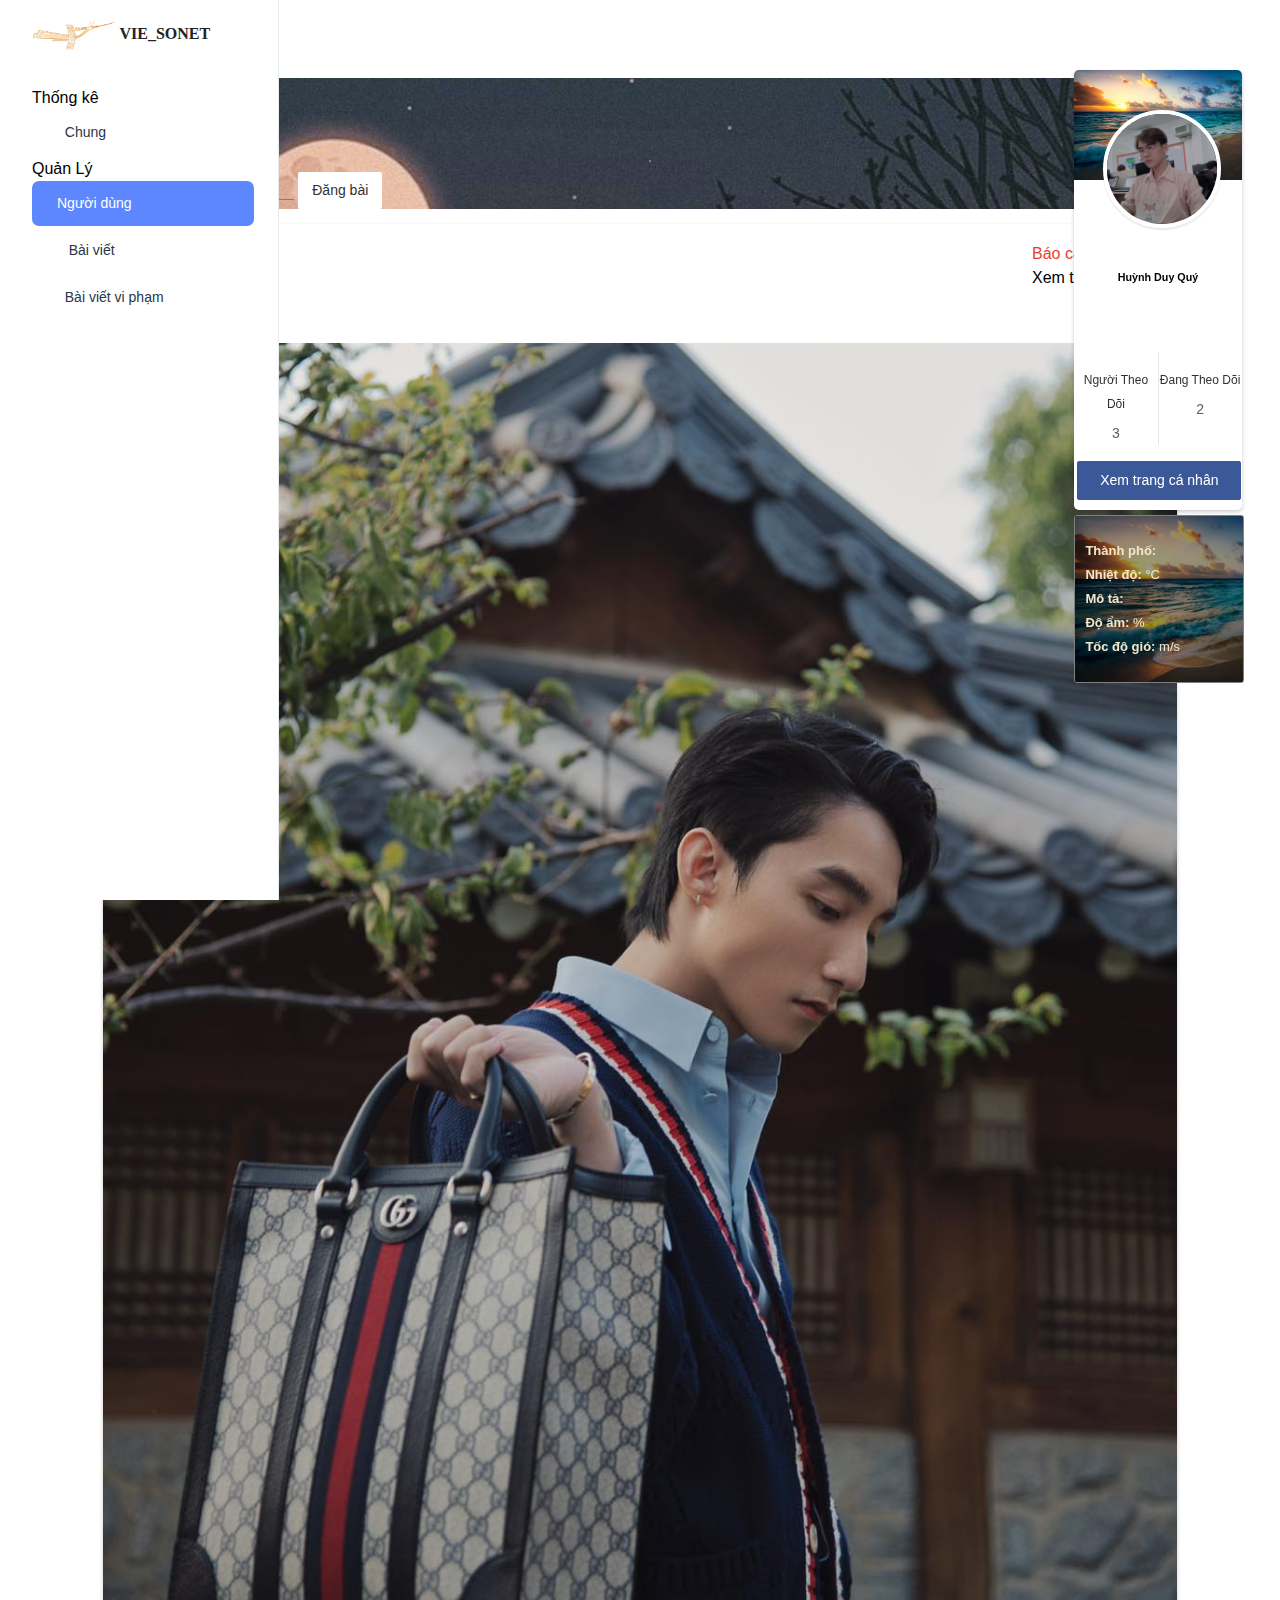
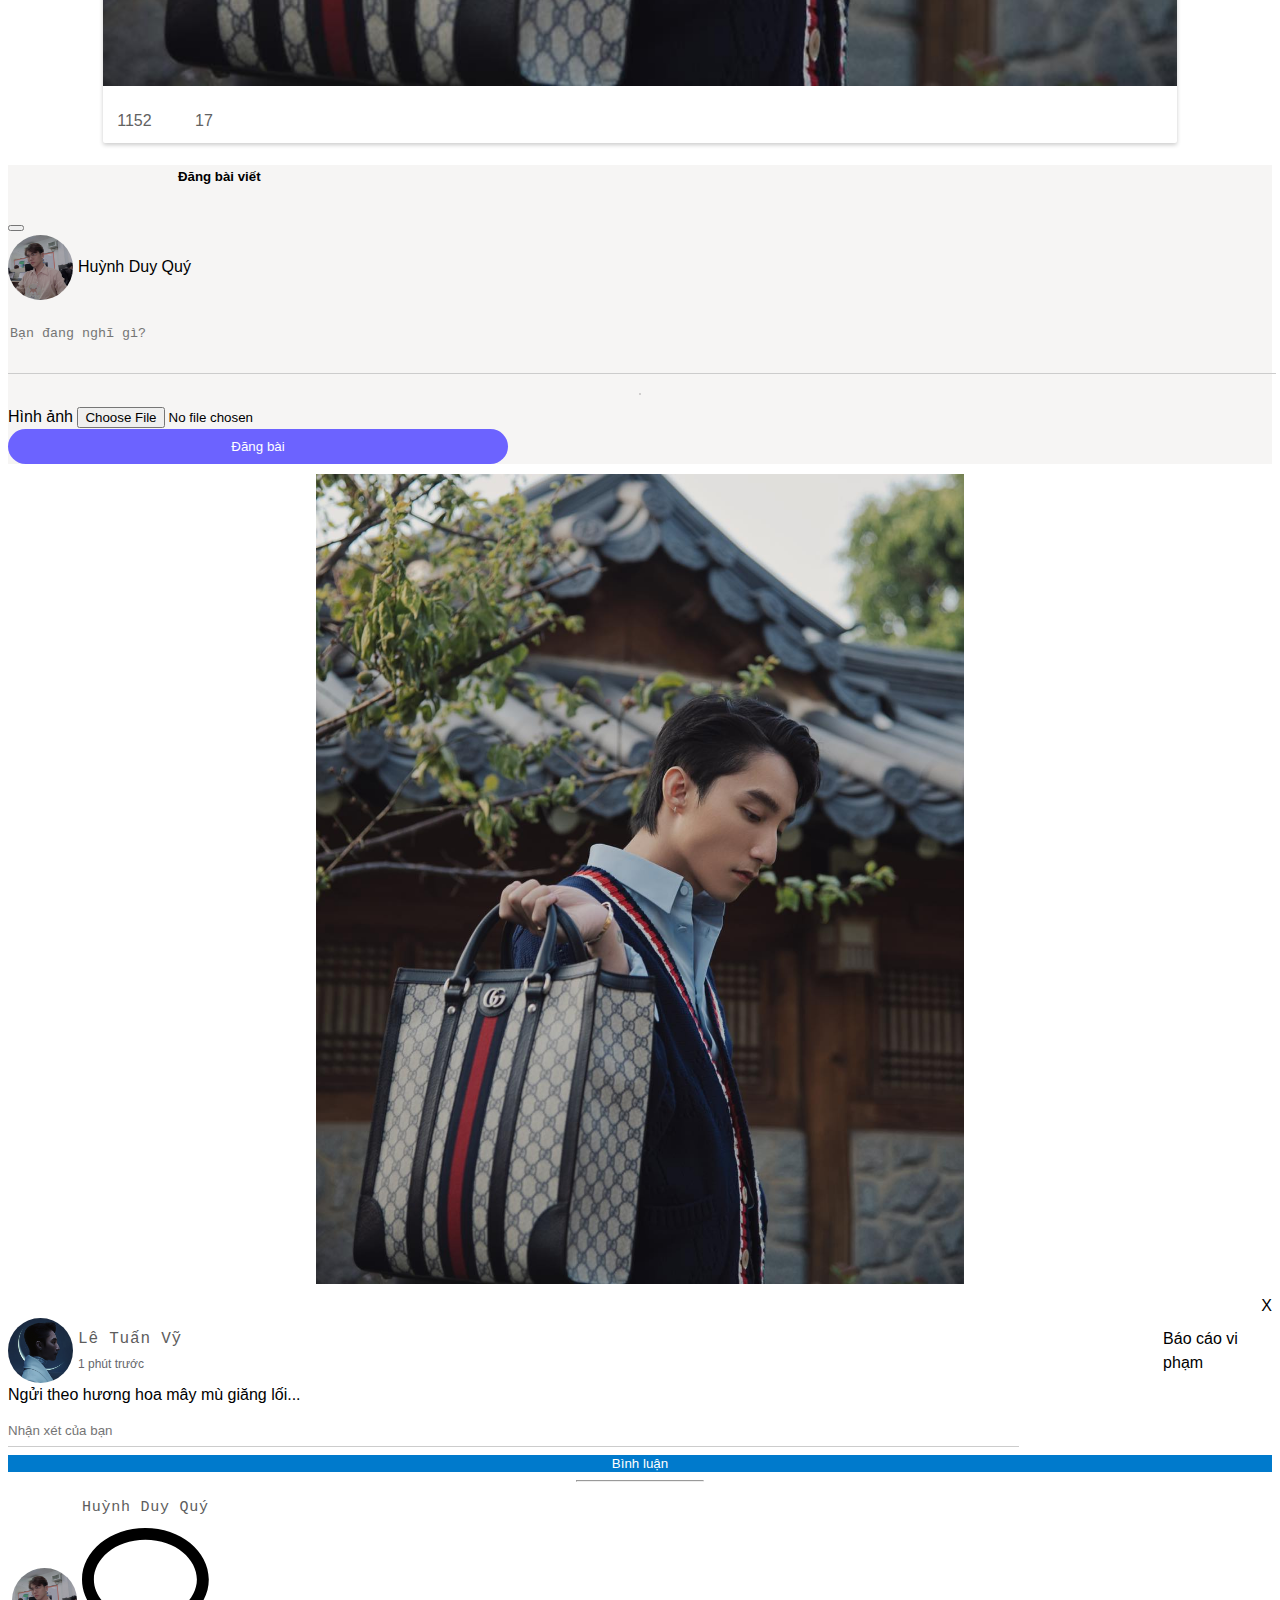
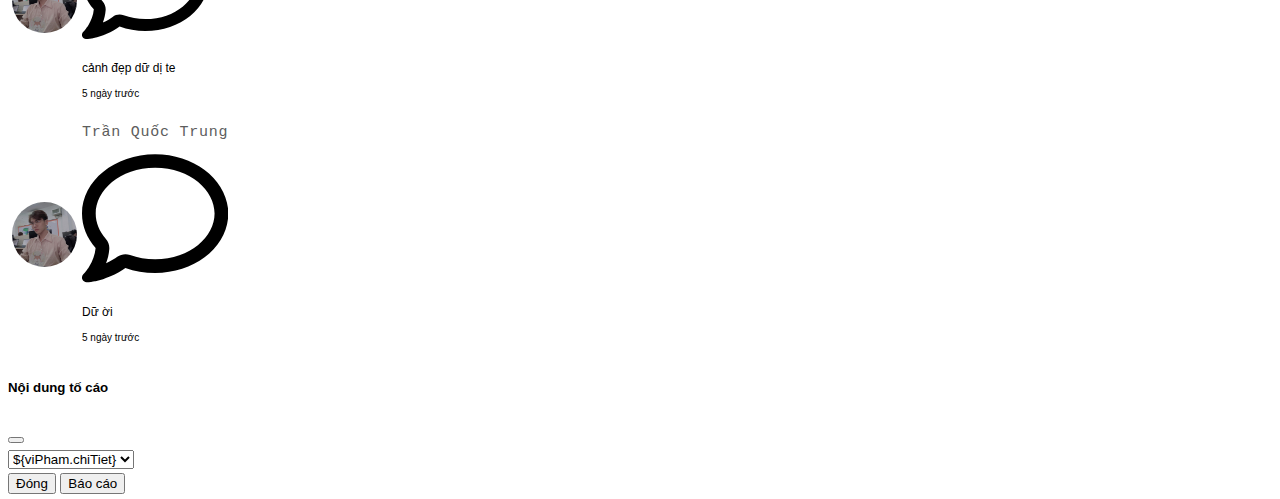
==== commit 7c300591: "04-07-2023 02:43" ====
--- a/Index.html
+++ b/Index.html
@@ -46,18 +46,20 @@
         div.dropdown-menu.baoCao {
             transform: translate(-80%, 39px);
         }
+        
+.container, .container-lg, .container-md, .container-sm, .container-xl {
+    max-width: 100%;
+}
+        
     </style>
 </head>
 
-<body style="padding-top: 60px;">
-    <header class="header animationTop3">
+<body style="padding-top: 70px;">
+    <!-- <header class="header animationTop3">
         <nav class="navbar navbar-expand-sm navbar-light" style="border: none; padding-top: 0; padding-bottom: 0;">
             <div class="container">
-                <a class=" logo">
-                    <img src="images/chimLac.png" height="30px" alt="">
-                    VIE_<b>SONET</b>
+                <a class=" logo"> <img src="images/chimLac.png" height="30px" alt=""> VIE_<b>SONET</b>
                 </a>
-
                 <button class="navbar-toggler d-lg-none" type="button" data-bs-toggle="collapse"
                     data-bs-target="#collapsibleNavId" aria-controls="collapsibleNavId" aria-expanded="false"
                     aria-label="Toggle navigation">
@@ -125,7 +127,7 @@
                                 </a> <a class="dropdown-item" href="/GoiYKB"> <small>Gợi
                                         ý kết bạn</small></a>
                                 <c:if test="${sessionScope.vt == 2 || sessionScope.vt == 3}">
-                                    <!-- Nội dung chỉ hiển thị khi có vai trò 'admin' -->
+                                    
                                     <a class="dropdown-item" href="/quanly/quanLyBaiViet"> <small>Quản
                                             lý</small></a>
                                 </c:if>
@@ -139,7 +141,7 @@
                 </div>
             </div>
         </nav>
-    </header>
+    </header> -->
     <!-- <header>
         <nav class="navbar navbar-expand-sm ">
             <div class="container">
@@ -248,92 +250,246 @@
             </div>
         </nav>
     </header> -->
-    <div class="container" style="transition: 0.5s;  margin-top: 10px;">
+    <div style="transition: 0.5s; ">
         <div class="row ">
-            <div class="col-md-3 menuLeft animate__animated animate__backInRight">
-                <div class="user-data full-width">
-                    <div class="user-profile" style="display: block;">
-                        <div class="username-dt dpbg-1"
-                            style="background-image: url(images/beach.jpg); background-size: cover;">
-                            <div class="usr-pic">
-                                <img src="images/duyQuy.jpg" alt="">
-                            </div>
-                        </div>
-                        <div class="user-main-details">
-                            <h6>Huỳnh Duy Quý</h6>
-                            <!-- <span><i class="feather-map-pin"></i>India</span> -->
-                        </div>
-                        <ul class="followers-dts">
-                            <li>
-                                <div class="followers-dt-sm">
-                                    <h4>Người theo dõi</h4>
-                                    <span>3</span>
-                                </div>
-                            </li>
-                            <li>
-                                <div class="followers-dt-sm">
-                                    <h4>Đang theo dõi</h4>
-                                    <span>2</span>
-                                </div>
-                            </li>
+            <aside class="left-sidebar" style="z-index: 100; position: fixed; top: 0;">
+                <div>
+                    <div class="brand-logo d-flex align-items-center justify-content-between">
+                        <a href="./index.html" class="text-nowrap logo-img"
+                            style="color: #222; font-weight: bolder; font-family: 'robo';">
+                            <img src="images/chimLac.png" height="30px" alt=""> VIE_SONET
+                        </a>
+                    </div>
+                    <nav class="sidebar-nav scroll-sidebar" data-simplebar="init">
+                        <div class="simplebar-wrapper" style="margin: 0px -24px;">
+                            <div class="simplebar-height-auto-observer-wrapper">
+                                <div class="simplebar-height-auto-observer"></div>
+                            </div>
+                            <div class="simplebar-mask">
+                                <div class="simplebar-offset" style="right: 0px; bottom: 0px;">
+                                    <div class="simplebar-content-wrapper" style="height: 100%; overflow: hidden;">
+                                        <div class="simplebar-content" style="padding: 0px 24px;">
+                                            <ul id="sidebarnav">
+                                                <li class="nav-small-cap">
+                                                    <i class="ti ti-dots nav-small-cap-icon fs-4"></i>
+                                                    <span class="hide-menu">Thống kê</span>
+                                                </li>
+                                                <li class="sidebar-item">
+                                                    <a class="sidebar-link" href="#" aria-expanded="false">
+                                                        <span>
+                                                            <svg class="svg-inline--fa fa-chart-tree-map"
+                                                                aria-hidden="true" focusable="false" data-prefix="far"
+                                                                data-icon="chart-tree-map" role="img"
+                                                                xmlns="http://www.w3.org/2000/svg" viewBox="0 0 512 512"
+                                                                data-fa-i2svg="">
+                                                                <path fill="currentColor"
+                                                                    d="M176 80V192H48L48 80H176zM48 32C21.5 32 0 53.5 0 80V192c0 26.5 21.5 48 48 48H176c26.5 0 48-21.5 48-48V80c0-26.5-21.5-48-48-48H48zM176 320V432H48l0-112H176zM48 272c-26.5 0-48 21.5-48 48V432c0 26.5 21.5 48 48 48H176c26.5 0 48-21.5 48-48V320c0-26.5-21.5-48-48-48H48zM304 80H464v32H304V80zm-48 0v32c0 26.5 21.5 48 48 48H464c26.5 0 48-21.5 48-48V80c0-26.5-21.5-48-48-48H304c-26.5 0-48 21.5-48 48zM464 240v32H304V240H464zM304 192c-26.5 0-48 21.5-48 48v32c0 26.5 21.5 48 48 48H464c26.5 0 48-21.5 48-48V240c0-26.5-21.5-48-48-48H304zm0 208H464v32H304V400zm-48 0v32c0 26.5 21.5 48 48 48H464c26.5 0 48-21.5 48-48V400c0-26.5-21.5-48-48-48H304c-26.5 0-48 21.5-48 48z">
+                                                                </path>
+                                                            </svg><!-- <i class="fa-regular fa-chart-tree-map"></i> -->
+                                                        </span>
+                                                        <span class="hide-menu">&nbsp; Chung</span>
+                                                    </a>
+                                                </li>
+                                                <li class="nav-small-cap">
+                                                    <i class="ti ti-dots nav-small-cap-icon fs-4"></i>
+                                                    <span class="hide-menu">Quản Lý</span>
+                                                </li>
+                                                <li class="sidebar-item">
+                                                    <a class="sidebar-link active" href="#" aria-expanded="false">
+                                                        <span>
+                                                            <svg class="svg-inline--fa fa-users" aria-hidden="true"
+                                                                focusable="false" data-prefix="far" data-icon="users"
+                                                                role="img" xmlns="http://www.w3.org/2000/svg"
+                                                                viewBox="0 0 640 512" data-fa-i2svg="">
+                                                                <path fill="currentColor"
+                                                                    d="M144 160A80 80 0 1 0 144 0a80 80 0 1 0 0 160zm368 0A80 80 0 1 0 512 0a80 80 0 1 0 0 160zM0 298.7C0 310.4 9.6 320 21.3 320H234.7c.2 0 .4 0 .7 0c-26.6-23.5-43.3-57.8-43.3-96c0-7.6 .7-15 1.9-22.3c-13.6-6.3-28.7-9.7-44.6-9.7H106.7C47.8 192 0 239.8 0 298.7zM405.3 320H618.7c11.8 0 21.3-9.6 21.3-21.3C640 239.8 592.2 192 533.3 192H490.7c-15.9 0-31 3.5-44.6 9.7c1.3 7.2 1.9 14.7 1.9 22.3c0 38.2-16.8 72.5-43.3 96c.2 0 .4 0 .7 0zM320 176a48 48 0 1 1 0 96 48 48 0 1 1 0-96zm0 144a96 96 0 1 0 0-192 96 96 0 1 0 0 192zm-58.7 80H378.7c39.8 0 73.2 27.2 82.6 64H178.7c9.5-36.8 42.9-64 82.6-64zm0-48C187.7 352 128 411.7 128 485.3c0 14.7 11.9 26.7 26.7 26.7H485.3c14.7 0 26.7-11.9 26.7-26.7C512 411.7 452.3 352 378.7 352H261.3z">
+                                                                </path>
+                                                            </svg><!-- <i class="fa-regular fa-users"></i> -->
+                                                        </span>
+                                                        <span class="hide-menu">Người dùng</span>
+                                                    </a>
+                                                    <a class="sidebar-link" href="#" aria-expanded="false">
+                                                        <span>
+                                                            <svg class="svg-inline--fa fa-memo-pad" aria-hidden="true"
+                                                                focusable="false" data-prefix="far" data-icon="memo-pad"
+                                                                role="img" xmlns="http://www.w3.org/2000/svg"
+                                                                viewBox="0 0 448 512" data-fa-i2svg="">
+                                                                <path fill="currentColor"
+                                                                    d="M400 128V448c0 8.8-7.2 16-16 16H64c-8.8 0-16-7.2-16-16V128H400zM64 0C28.7 0 0 28.7 0 64V448c0 35.3 28.7 64 64 64H384c35.3 0 64-28.7 64-64V64c0-35.3-28.7-64-64-64H64zM96 200c0 13.3 10.7 24 24 24H328c13.3 0 24-10.7 24-24s-10.7-24-24-24H120c-13.3 0-24 10.7-24 24zm0 96c0 13.3 10.7 24 24 24H328c13.3 0 24-10.7 24-24s-10.7-24-24-24H120c-13.3 0-24 10.7-24 24zm0 96c0 13.3 10.7 24 24 24H232c13.3 0 24-10.7 24-24s-10.7-24-24-24H120c-13.3 0-24 10.7-24 24z">
+                                                                </path>
+                                                            </svg><!-- <i class="fa-regular fa-memo-pad"></i> -->
+                                                        </span>
+                                                        <span class="hide-menu"> &nbsp; &nbsp;Bài viết</span>
+                                                    </a>
+                                                    <a class="sidebar-link" href="#" aria-expanded="false">
+                                                        <span>
+                                                            <svg class="svg-inline--fa fa-memo-circle-info"
+                                                                aria-hidden="true" focusable="false" data-prefix="far"
+                                                                data-icon="memo-circle-info" role="img"
+                                                                xmlns="http://www.w3.org/2000/svg" viewBox="0 0 576 512"
+                                                                data-fa-i2svg="">
+                                                                <path fill="currentColor"
+                                                                    d="M320 48H64c-8.8 0-16 7.2-16 16V448c0 8.8 7.2 16 16 16H284.5c12 18.4 27.4 34.5 45.3 47.3c-3.2 .5-6.4 .7-9.7 .7H64c-35.3 0-64-28.7-64-64V64C0 28.7 28.7 0 64 0H320c35.3 0 64 28.7 64 64V198.6c-17.2 4.9-33.4 12.3-48 21.8V64c0-8.8-7.2-16-16-16zM96 152c0-13.3 10.7-24 24-24H264c13.3 0 24 10.7 24 24s-10.7 24-24 24H120c-13.3 0-24-10.7-24-24zm24 72H264c13.3 0 24 10.7 24 24s-10.7 24-24 24H120c-13.3 0-24-10.7-24-24s10.7-24 24-24zm0 96h48c13.3 0 24 10.7 24 24s-10.7 24-24 24H120c-13.3 0-24-10.7-24-24s10.7-24 24-24zm312-96a144 144 0 1 1 0 288 144 144 0 1 1 0-288zm0 96a24 24 0 1 0 0-48 24 24 0 1 0 0 48zm-32 48c0 8.8 7.2 16 16 16h0v48h0c-8.8 0-16 7.2-16 16s7.2 16 16 16h16 16c8.8 0 16-7.2 16-16s-7.2-16-16-16V368c0-8.8-7.2-16-16-16H416c-8.8 0-16 7.2-16 16z">
+                                                                </path>
+                                                            </svg><!-- <i class="fa-regular fa-memo-circle-info"></i> -->
+                                                        </span>
+                                                        <span class="hide-menu"> &nbsp; Bài viết vi phạm</span>
+                                                    </a>
+                                                </li>
+                                            </ul>
+                                        </div>
+                                    </div>
+                                </div>
+                            </div>
+                            <div class="simplebar-placeholder" style="width: auto; height: 312px;"></div>
+                        </div>
+                        <div class="simplebar-track simplebar-horizontal" style="visibility: hidden;">
+                            <div class="simplebar-scrollbar" style="width: 0px; display: none;"></div>
+                        </div>
+                        <div class="simplebar-track simplebar-vertical" style="visibility: hidden;">
+                            <div class="simplebar-scrollbar" style="height: 0px; display: none;"></div>
+                        </div>
+                    </nav>
+                </div>
+            </aside>
+            <nav class="navbar navbar-expand-sm " style="padding: 0; position: fixed; top: 0;">
+                <div class="container" style="width: 100%; padding: 0;">
+                    <div class="collapse navbar-collapse" id="collapsibleNavId">
+                        <ul class="navbar-nav me-auto mt-2 mt-lg-0">
                         </ul>
-                        <div class="profile-link">
-                            <a style="background-color: white;
-                            border-radius: 2px; border: 1px solid #F0A124; box-sizing: border-box; color: #F0A124; 
-                            display: inline-block; font-family: Arial, sans-serif; font-size: 14px; line-height: 16.8px; 
-                            margin: 0px 3px 10px; padding: 10px 14px; text-decoration-line: none; transition: all 0.2s; width: 98%;"
-                                title="Đăng bài viết" data-bs-toggle="modal" href="#exampleModalToggle"
-                                rel="noopener noreferrer"><i class="fa-regular fa-image"></i> Đăng bài
-                            </a>
-
-                            <a style="background-color: white;
-                            border-radius: 2px; border: 1px solid #3b5998; box-sizing: border-box; color: #3b5998; 
-                            display: inline-block; font-family: Arial, sans-serif; font-size: 14px; line-height: 16.8px; 
-                            margin: 0px 3px 10px; padding: 10px 14px; text-decoration-line: none; transition: all 0.2s; width: 98%;"
-                                rel="noopener noreferrer"><i class="fa-light fa-address-card"></i> Xem trang cá nhân
-                            </a>
-                        </div>
-
+                        <div class="body-wrapper">
+                            <header class="app-header">
+                                <nav class="navbar navbar-expand-lg navbar-light">
+                                    <div class="navbar-collapse justify-content-end px-0" id="navbarNav">
+                                        <ul class="navbar-nav flex-row ms-auto align-items-center justify-content-end">
+                                            <li class="nav-item dropdown">
+                                                <a class="nav-link nav-icon-hover" href="#" id="drop2"
+                                                    data-bs-toggle="dropdown" aria-expanded="false">
+                                                    <svg class="svg-inline--fa fa-bell" aria-hidden="true"
+                                                        focusable="false" data-prefix="far" data-icon="bell" role="img"
+                                                        xmlns="http://www.w3.org/2000/svg" viewBox="0 0 448 512"
+                                                        data-fa-i2svg="">
+                                                        <path fill="currentColor"
+                                                            d="M224 0c-17.7 0-32 14.3-32 32V49.9C119.5 61.4 64 124.2 64 200v33.4c0 45.4-15.5 89.5-43.8 124.9L5.3 377c-5.8 7.2-6.9 17.1-2.9 25.4S14.8 416 24 416H424c9.2 0 17.6-5.3 21.6-13.6s2.9-18.2-2.9-25.4l-14.9-18.6C399.5 322.9 384 278.8 384 233.4V200c0-75.8-55.5-138.6-128-150.1V32c0-17.7-14.3-32-32-32zm0 96h8c57.4 0 104 46.6 104 104v33.4c0 47.9 13.9 94.6 39.7 134.6H72.3C98.1 328 112 281.3 112 233.4V200c0-57.4 46.6-104 104-104h8zm64 352H224 160c0 17 6.7 33.3 18.7 45.3s28.3 18.7 45.3 18.7s33.3-6.7 45.3-18.7s18.7-28.3 18.7-45.3z">
+                                                        </path>
+                                                    </svg>
+                                                    <div class="circle mb-2"></div>
+                                                </a>
+                                                <div style="background: whitesmoke;"
+                                                    class="dropdown-menu dropdown-menu-end dropdown-menu-animate-up"
+                                                    aria-labelledby="drop2">
+                                                    <div class="message-body">
+                                                        <a href="#"
+                                                            class="d-flex align-items-center gap-2 dropdown-item">
+                                                            <i class="ti ti-user fs-6"></i>
+                                                            <p class="mb-0 fs-3">Thông báo 1</p>
+                                                        </a>
+                                                        <a href="#"
+                                                            class="d-flex align-items-center gap-2 dropdown-item">
+                                                            <i class="ti ti-user fs-6"></i>
+                                                            <p class="mb-0 fs-3">Thông báo 2</p>
+                                                        </a>
+                                                        <a href="#"
+                                                            class="d-flex align-items-center gap-2 dropdown-item">
+                                                            <i class="ti ti-user fs-6"></i>
+                                                            <p class="mb-0 fs-3">Thông báo 3</p>
+                                                        </a>
+                                                    </div>
+                                                </div>
+                                            </li>
+                                            <li class="nav-item dropdown">
+                                                <a class="nav-link nav-icon-hover" href="#" id="drop2"
+                                                    data-bs-toggle="dropdown" aria-expanded="false">
+                                                    <img src="images/duyQuy.jpg" alt="" width="35" height="35"
+                                                        class="rounded-circle">
+                                                </a>
+                                                <div style="background: whitesmoke;"
+                                                    class="dropdown-menu dropdown-menu-end dropdown-menu-animate-up"
+                                                    aria-labelledby="drop2">
+                                                    <div class="message-body">
+                                                        <a href="#"
+                                                            class="d-flex align-items-center gap-2 dropdown-item">
+                                                            <i class="ti ti-user fs-6"></i>
+                                                            <p class="mb-0 fs-3">Đổi mật khẩu</p>
+                                                        </a>
+                                                        <a href="#"
+                                                            class="d-flex align-items-center gap-2 dropdown-item">
+                                                            <i class="ti ti-mail fs-6"></i>
+                                                            <p class="mb-0 fs-3">Thông tin điều khoản</p>
+                                                        </a>
+                                                        <a href="#"
+                                                            class="d-flex align-items-center gap-2 dropdown-item">
+                                                            <i class="ti ti-list-check fs-6"></i>
+                                                            <p class="mb-0 fs-3">Nâng cấp</p>
+                                                        </a>
+                                                        <a href="#"
+                                                            class="btn btn-outline-primary mx-3 mt-2 d-block">Đăng
+                                                            xuất</a>
+                                                    </div>
+                                                </div>
+                                            </li>
+                                        </ul>
+                                    </div>
+                                </nav>
+                            </header>
+                            <div class="container-fluid">
+                                <div class="row">
+                                </div>
+                            </div>
+
+                        </div>
                     </div>
                 </div>
-
-                <!-- <div class="row ">
-                    <div class="row" style="margin-left: 2px">
-                        <div>
-                            <h5 style="color: #5d5d5d">Dự báo thời tiết</h5>
-                            <div
-                                style="background-color: #f2f2f2; border: 1px solid grey; background: url(images/beach.jpg); background-size: cover; color: #234662; padding: 0; width: 100%; max-height: 188px">
-                                <div id="weather-info"
-                                    style="background-color: rgba(0, 0, 0, 0.4); margin: 0; padding: 10px; color: #F2E5C9;">
-                                    
-                                    <ul style="font-size: 13px">
-                                        <li><b>Thành phố:</b> <span id="city"></span></li>
-                                        <li><b>Nhiệt độ:</b> <span id="temperature"></span> °C</li>
-                                        <li><b>Mô tả:</b> <span id="description"></span></li>
-                                        <li><b>Độ ẩm:</b> <span id="humidity"></span>%</li>
-                                        <li><b>Tốc độ gió:</b> <span id="wind-speed"></span> m/s</li>
-                                    </ul>
-                                </div>
-                            </div>
-                        </div>
-                    </div>
-                </div> -->
-            </div>
-            <div class="col-md-6 " style="z-index: 10;">
+            </nav>
+
+            <div class="col-md-6 offset-md-3 " style="z-index: 10;">
+                <center>
+					<div style="width: 85%; text-align: left;" data-bs-toggle="modal"
+						href="#exampleModalToggle">
+						<div>
+							<div
+								class="write-post-container  img-thumbnail animate__animated animate__backInLeft"
+								style="margin-bottom: 15px; background: white; border-radius: 3px 3px 0 0; background: url(images/minhHieuBia.jpg); background-size: cover; padding-top: 70px; padding-bottom: 0;">
+								<form id="postForm">
+									<center>
+										<img id="img" src="" width="45%"
+											style="border-radius: 10px; border: 1px solid rgb(184, 182, 182)">
+									</center>
+
+
+									<div class="input-group mb-3">
+										<input type="text" class="form-control"
+											placeholder="Bạn đang nghĩ gì..."
+											style="background: transparent; border: none; border-bottom: 1px solid gray; border-radius: 0">
+										<label class="input-group-text" style="padding: 0"> <a
+											style="background-color: white; border-radius: 2px; border: none; box-sizing: border-box; color: #313131; display: inline-block; font-family: Arial, sans-serif; font-size: 14px; line-height: 16.8px; margin: 0px 3px 10px; padding: 10px 14px; text-decoration-line: none; transition: all 0.2s; margin: 0"
+											title="Đăng bài viết" data-bs-toggle="modal"
+											href="#exampleModalToggle" rel="noopener noreferrer"><i
+												class="fa-regular fa-image"></i> Đăng bài </a>
+										</label>
+									</div>
+
+
+								</form>
+							</div>
+
+						</div>
+					</div>
+				</center>
                 <center>
                     <div class="write-post-container  img-thumbnail animate__animated animate__backInLeft"
-                        style="margin-bottom: 20px; border-radius: 2px;padding: 0; padding-top: 10px; padding-bottom: 10px; width: 85%; text-align: left;box-shadow: 0px 2px 4px rgba(0, 0, 0, 0.2);">
+                        style="margin-bottom: 20px; border-radius: 2px; padding: 0; padding-top: 10px; padding-bottom: 10px; width: 85%; text-align: left; box-shadow: 0px 2px 4px rgba(0, 0, 0, 0.2); background: white">
                         <div style="margin: 0;">
                             <div
                                 style="display: flex; align-items: center; justify-content: space-between; padding-left: 10px">
                                 <div class="tooltip2">
                                     <div class="user-profile ">
                                         <a href="/nguoiDung/0111111118"><img src="images/lyHoaAvt.jpg"
-                                                style="box-shadow: 0px 2px 2px 0px rgb(0 0 0 / 10%);" alt=""></a>
+                                                style="box-shadow: 0px 2px 2px 0px rgb(0 0 0/ 10%);" alt=""></a>
                                         <div>
-                                            
-                                                <label >Lý Hòa</label>
-                                                <!-- <i class="fa-solid fa-earth-americas fa-xs"></i> -->
+
+                                            <label>Lý Hòa</label>
+                                            <!-- <i class="fa-solid fa-earth-americas fa-xs"></i> -->
                                             <br> <small style="font-size: 12px; color: #65676b">
                                                 <script type="text/javascript">
                                                     var currentTime = new Date();
@@ -365,16 +521,16 @@
                                             </small>
                                         </div>
                                     </div>
-                                    <span class="tooltip2-text"> <a href="">
-                                        </a>
-                                        <div class="row"><a href="">
-                                            </a>
-                                            <div class="col-5"><a href="">
-                                                </a><a href="/nguoiDung/0111111118"><img src="images/lyHoaAvt.jpg"
-                                                        style="border-radius: 100%;" alt=""></a>
+                                    <span class="tooltip2-text"> <a href=""> </a>
+                                        <div class="row">
+                                            <a href=""> </a>
+                                            <div class="col-5">
+                                                <a href=""> </a><a href="/nguoiDung/0111111118"><img
+                                                        src="images/lyHoaAvt.jpg" style="border-radius: 100%;"
+                                                        alt=""></a>
                                             </div>
                                             <div class="col-7" style="padding: 0; margin: 0;">
-                                                <small>Lý Hòa</small>                   
+                                                <small>Lý Hòa</small>
                                                 <ul style="line-height: 20px; text-align: left; font-size: 12px;">
                                                     <li><b><svg class="svg-inline--fa fa-mountain-sun"
                                                                 aria-hidden="true" focusable="false" data-prefix="fal"
@@ -384,8 +540,9 @@
                                                                 <path fill="currentColor"
                                                                     d="M608 80a48 48 0 1 0 -96 0 48 48 0 1 0 96 0zM480 80a80 80 0 1 1 160 0A80 80 0 1 1 480 80zM456.1 480c13.2 0 23.9-10.7 23.9-23.9c0-4.5-1.3-8.9-3.7-12.7L259.6 98c-.8-1.3-2.2-2-3.6-2s-2.9 .8-3.6 2L35.7 443.4c-2.4 3.8-3.7 8.2-3.7 12.7C32 469.3 42.7 480 55.9 480H456.1zM55.9 512C25 512 0 487 0 456.1c0-10.5 3-20.8 8.6-29.7L225.2 81c6.6-10.6 18.3-17 30.8-17s24.1 6.4 30.8 17l126 200.7 48.2-79C465 196.1 472.2 192 480 192s15 4.1 19.1 10.7l132 216.3c5.8 9.6 8.9 20.6 8.9 31.8c0 33.8-27.4 61.1-61.1 61.1H456.1 55.9zm447.5-85.6c5.6 8.9 8.6 19.2 8.6 29.7c0 8.6-1.9 16.7-5.4 23.9h72.2c16.1 0 29.1-13 29.1-29.1c0-5.3-1.5-10.6-4.3-15.2L480 232.9 431.7 312l71.7 114.3z">
                                                                 </path>
-                                                            </svg><!-- <i class="fa-light fa-mountain-sun"></i> -->
-                                                            Sống tại:</b> Vị Thanh</li>
+                                                            </svg>
+                                                            <!-- <i class="fa-light fa-mountain-sun"></i> --> Sống
+                                                            tại:</b> Vị Thanh</li>
                                                     <li><svg class="svg-inline--fa fa-heart" aria-hidden="true"
                                                             focusable="false" data-prefix="far" data-icon="heart"
                                                             role="img" xmlns="http://www.w3.org/2000/svg"
@@ -393,9 +550,9 @@
                                                             <path fill="currentColor"
                                                                 d="M225.8 468.2l-2.5-2.3L48.1 303.2C17.4 274.7 0 234.7 0 192.8v-3.3c0-70.4 50-130.8 119.2-144C158.6 37.9 198.9 47 231 69.6c9 6.4 17.4 13.8 25 22.3c4.2-4.8 8.7-9.2 13.5-13.3c3.7-3.2 7.5-6.2 11.5-9c0 0 0 0 0 0C313.1 47 353.4 37.9 392.8 45.4C462 58.6 512 119.1 512 189.5v3.3c0 41.9-17.4 81.9-48.1 110.4L288.7 465.9l-2.5 2.3c-8.2 7.6-19 11.9-30.2 11.9s-22-4.2-30.2-11.9zM239.1 145c-.4-.3-.7-.7-1-1.1l-17.8-20c0 0-.1-.1-.1-.1c0 0 0 0 0 0c-23.1-25.9-58-37.7-92-31.2C81.6 101.5 48 142.1 48 189.5v3.3c0 28.5 11.9 55.8 32.8 75.2L256 430.7 431.2 268c20.9-19.4 32.8-46.7 32.8-75.2v-3.3c0-47.3-33.6-88-80.1-96.9c-34-6.5-69 5.4-92 31.2c0 0 0 0-.1 .1s0 0-.1 .1l-17.8 20c-.3 .4-.7 .7-1 1.1c-4.5 4.5-10.6 7-16.9 7s-12.4-2.5-16.9-7z">
                                                             </path>
-                                                        </svg><!-- <i class="fa-regular fa-heart"></i> -->
-                                                        <b>Mối quan hệ:</b> Độc thân
-                                                    </li>
+                                                        </svg>
+                                                        <!-- <i class="fa-regular fa-heart"></i> --> <b>Mối
+                                                            quan hệ:</b> Độc thân</li>
                                                     <li><b><svg class="svg-inline--fa fa-user-group" aria-hidden="true"
                                                                 focusable="false" data-prefix="fal"
                                                                 data-icon="user-group" role="img"
@@ -404,8 +561,9 @@
                                                                 <path fill="currentColor"
                                                                     d="M128 128a96 96 0 1 1 192 0 96 96 0 1 1 -192 0zM269.7 336c80 0 145 64.3 146.3 144H32c1.2-79.7 66.2-144 146.3-144h91.4zM224 256A128 128 0 1 0 224 0a128 128 0 1 0 0 256zm-45.7 48C79.8 304 0 383.8 0 482.3C0 498.7 13.3 512 29.7 512H418.3c16.4 0 29.7-13.3 29.7-29.7C448 383.8 368.2 304 269.7 304H178.3zm431 208c17 0 30.7-13.8 30.7-30.7C640 392.2 567.8 320 478.7 320H417.3c-4.4 0-8.8 .2-13.2 .5c11.3 9.4 21.6 19.9 30.7 31.5h43.9c71 0 128.6 57.2 129.3 128H480c0 .8 0 1.5 0 2.3c0 10.8-2.8 20.9-7.6 29.7H609.3zM432 256c61.9 0 112-50.1 112-112s-50.1-112-112-112c-24.8 0-47.7 8.1-66.3 21.7c5.2 9.8 9.3 20.3 12.4 31.2C392.3 71.9 411.2 64 432 64c44.2 0 80 35.8 80 80s-35.8 80-80 80c-25.2 0-47.6-11.6-62.3-29.8c-4.7 10.3-10.4 19.9-17 28.9C373 243.4 401 256 432 256z">
                                                                 </path>
-                                                            </svg><!-- <i class="fa-light fa-user-group"></i> -->
-                                                            Hoạt động:</b> 16 giờ trước</li>
+                                                            </svg>
+                                                            <!-- <i class="fa-light fa-user-group"></i> --> Hoạt
+                                                            động:</b> 16 giờ trước</li>
                                                 </ul>
 
                                             </div>
@@ -420,11 +578,10 @@
                                     <div class="btn-group" style="margin-right: 10px;">
                                         <div class="dropdown">
                                             <span class="  dropdown-toggle" id="triggerId" data-bs-toggle="dropdown"
-                                                aria-haspopup="true" aria-expanded="false">
-                                            </span>
+                                                aria-haspopup="true" aria-expanded="false"> </span>
                                             <div class="dropdown-menu" aria-labelledby="triggerId">
-                                                <a class="dropdown-item" href="#" style="color: #E53F31;">Báo cáo vi
-                                                    phạm</a>
+                                                <a class="dropdown-item" href="#" style="color: #E53F31;">Báo
+                                                    cáo vi phạm</a>
                                                 <div class="dropdown-divider"></div>
                                                 <a class="dropdown-item" href="#">Xem trang cá nhân</a>
                                             </div>
@@ -432,11 +589,11 @@
                                     </div>
                                 </div>
                             </div>
-                            <div style="margin-top: 10px; color: #847577">
+                            <div style="margin-top: 10px;">
                                 <div onclick="loadBinhLuan(1109)">
-                                    <div style="box-sizing: border-box; padding-left: 5px; padding-right: 5px; font-size: 12px;">
-                                        Tôi thấy hoa vàng trên cỏ xanh
-                                    </div>
+                                    <div
+                                        style="box-sizing: border-box; padding-left: 5px; padding-right: 5px; font-size: 12px; color: black">
+                                        Tôi thấy hoa vàng trên cỏ xanh</div>
                                     <center>
                                         <div class="bg-image hover-zoom">
                                             <img data-bs-toggle="modal" data-bs-target="#chiTietBaiViet"
@@ -450,14 +607,13 @@
 
                                 <div class="post-reaction" style="padding-left: 10px; margin-top: 8px;">
                                     <div class="activity-icons">
-                                        <div onclick="thichBaiViet(${BaiViet.maBaiViet},this)"
+                                        <div
                                             class="${maBaiVietDaThich.contains(BaiViet.maBaiViet) ? 'red-heart' : 'gray-heart'}">
-                                            <i class="fa-solid fa-heart" style="color: #f50000;"></i> &nbsp; <span
-                                                class="like-count">1152</span>
+                                            <i class="fa-solid fa-heart" style="color: #f50000;"></i>
+                                            &nbsp; <span class="like-count">1152</span>
                                         </div>
-                                        <div onclick="loadBinhLuan(${BaiViet.maBaiViet})">
-                                            <i class="fa-regular fa-comment"></i>&nbsp;
-                                            17
+                                        <div>
+                                            <i class="fa-regular fa-comment"></i>&nbsp; 17
                                         </div>
                                     </div>
                                 </div>
@@ -466,71 +622,58 @@
                     </div>
                 </center>
             </div>
-            <div class="col-md-3 menuLeft animate__animated animate__backInRight">
-                <div class="row ">
-                    <div class="row" style="margin-left: 2px">
-                        <div>
-                            <a href="/DanhSachBanBe"><label style="box-sizing: border-box; padding-left: 10px">
-                                    <h6 style="color: #5d5d5d">Danh sách theo dõi(9)</h6>
-                                </label></a>
-
-                            <div class="user-data full-width">
-                                <div class="sugguest-user">
-                                    <div class="user-profile">
-                                        <a href="/nguoiDung/${topKb.nguoiDung.sdt}">
-                                            <img src="images/duyQuy.jpg" style="width: 45px;
-                                            height: 45px;background-clip: content-box;  border-radius: 50%;
-                                            border: 2px solid #fff;
-                                            box-shadow: 0px 2px 2px 0px rgb(0 0 0 / 10%);" alt=""></a>
-                                        <div style="line-height: 15px;">
-                                            <label class="nhan"
-                                                style="font-size: 13px; overflow: hidden; white-space: nowrap; text-overflow: ellipsis; max-width: 130px">Huỳnh
-                                                Duy Quý</label> <small style="display: flex; font-size: 12px; margin-top: 0;">Hoạt động
-                                            </small>
-                                        </div>
-                                        
-                                    </div>
-                                    
-                                    <!-- <button class="request-btn"><i class="fa-light fa-user-plus"></i></button> -->
-                                </div>
-                                <div class="sugguest-user">
-                                    <div class="user-profile">
-                                        <a href="/nguoiDung/${topKb.nguoiDung.sdt}">
-                                            <img src="images/duyQuy.jpg" style="width: 45px;
-                                            height: 45px;background-clip: content-box;  border-radius: 50%;
-                                            border: 2px solid #fff;
-                                            box-shadow: 0px 2px 2px 0px rgb(0 0 0 / 10%);" alt=""></a>
-                                        <div style="line-height: 15px;">
-                                            <label class="nhan"
-                                                style="font-size: 13px; overflow: hidden; white-space: nowrap; text-overflow: ellipsis; max-width: 130px">Huỳnh
-                                                Duy Quý</label> <small style="display: flex; font-size: 12px; margin-top: 0;">Hoạt động
-                                            </small>
-                                        </div>
-                                        
-                                    </div>
-                                    
-                                    <!-- <button class="request-btn"><i class="fa-light fa-user-plus"></i></button> -->
-                                </div>
-                                <div class="sugguest-user">
-                                    <div class="user-profile">
-                                        <a href="/nguoiDung/${topKb.nguoiDung.sdt}">
-                                            <img src="images/duyQuy.jpg" style="width: 45px;
-                                            height: 45px;background-clip: content-box;  border-radius: 50%;
-                                            border: 2px solid #fff;
-                                            box-shadow: 0px 2px 2px 0px rgb(0 0 0 / 10%);" alt=""></a>
-                                        <div style="line-height: 15px;">
-                                            <label class="nhan"
-                                                style="font-size: 13px; overflow: hidden; white-space: nowrap; text-overflow: ellipsis; max-width: 130px">Huỳnh
-                                                Duy Quý</label> <small style="display: flex; font-size: 12px; margin-top: 0;">Hoạt động
-                                            </small>
-                                        </div>
-                                        
-                                    </div>
-                                    
-                                    <!-- <button class="request-btn"><i class="fa-light fa-user-plus"></i></button> -->
-                                </div>
-                                
-                               
+            <div class="col-md-3 menuLeft animate__animated animate__backInRight"
+                style="position: fixed; right: 3%; top: 70px;">
+                <div class="user-data full-width" style="margin-bottom: 5px; margin-left: 0">
+                    <div class="user-profile" style="display: block;">
+                        <div class="username-dt dpbg-1"
+                            style="background-image: url(images/beach.jpg); background-size: cover;">
+                            <div class="usr-pic">
+                                <img src="images/duyQuy.jpg" alt="">
+                            </div>
+                        </div>
+                        <div class="user-main-details">
+                            <h6>Huỳnh Duy Quý</h6>
+                            <!-- <span><i class="feather-map-pin"></i>India</span> -->
+                        </div>
+                        <ul class="followers-dts">
+                            <li>
+                                <div class="followers-dt-sm">
+                                    <h4>Người theo dõi</h4>
+                                    <span>3</span>
+                                </div>
+                            </li>
+                            <li>
+                                <div class="followers-dt-sm">
+                                    <h4>Đang theo dõi</h4>
+                                    <span>2</span>
+                                </div>
+                            </li>
+                        </ul>
+                        <div class="profile-link">
+
+                            <a class="btn-blue"
+                                style="background-color: #3b5998; border-radius: 2px; border: 1px solid #3b5998; box-sizing: border-box; color: white; display: inline-block; font-family: Arial, sans-serif; font-size: 14px; line-height: 16.8px; margin: 0px 3px 10px; padding: 10px 14px; text-decoration-line: none; transition: all 0.2s; width: 98%;"
+                                rel="noopener noreferrer"><i class="fa-light fa-address-card"></i> Xem trang cá nhân
+                            </a>
+                        </div>
+
+                    </div>
+                </div>
+                <div class="row">
+                    <div>
+                        <div
+                            style="background-color: #f2f2f2; border: 1px solid grey; background: url(images/beach.jpg); background-size: cover; color: #234662; padding: 0; width: 100%; max-height: 188px; border-radius: 3px">
+                            <div id="weather-info"
+                                style="background-color: rgba(0, 0, 0, 0.4); margin: 0; padding: 10px; color: #F2E5C9;">
+
+                                <ul style="font-size: 13px">
+                                    <li><b>Thành phố:</b> <span id="city"></span></li>
+                                    <li><b>Nhiệt độ:</b> <span id="temperature"></span> °C</li>
+                                    <li><b>Mô tả:</b> <span id="description"></span></li>
+                                    <li><b>Độ ẩm:</b> <span id="humidity"></span>%</li>
+                                    <li><b>Tốc độ gió:</b> <span id="wind-speed"></span> m/s</li>
+                                </ul>
                             </div>
                         </div>
                     </div>
@@ -600,7 +743,7 @@
                         <div class="col-md-6 trai ">
                             <center>
                                 <img src="images/347784847_764367291827600_8536761517187639052_n.jpg-20230616.jpg"
-                                    alt="" style="margin-top: 10px; margin-bottom: 10px;  max-height: 90vh;">
+                                    alt="" style="margin-top: 10px; margin-bottom: 10px; max-height: 90vh;">
                             </center>
                         </div>
                         <div class="col-md-6 phai ">
@@ -609,8 +752,8 @@
                                 <div class="user-profile">
                                     <img src="/images/sonTungAvt.jpg" class="img-thumbnail" alt="">
                                     <div>
-                                        <label class="nhan">Lê Tuấn Vỹ</label><br>
-                                        <small style="font-size: 12px; color: #65676b">1 phút trước</small>
+                                        <label class="nhan">Lê Tuấn Vỹ</label><br> <small
+                                            style="font-size: 12px; color: #65676b">1 phút trước</small>
                                     </div>
                                 </div>
 
@@ -624,51 +767,57 @@
                                     </div>
                                 </div>
                             </div>
-                            <div>
-                                Ngửi theo hương hoa mây mù giăng lối...
-                            </div>
+                            <div>Ngửi theo hương hoa mây mù giăng lối...</div>
                             <form id="binhLuanForm">
-                                <div style="display: flex; flex-direction: column;"><input type="text" id="binhLuan"
-                                        class="ip form-control" style="width: 80%;" placeholder="Nhận xét của bạn"
-                                        name="binhLuanCuaToi" required=""><button class="btn01" type="submit"
-                                        style="background: #007ACC; color: white;" onclick="themBinhLuan(96)">Bình
-                                        luận</button></div>
+                                <div style="display: flex; flex-direction: column;">
+                                    <input type="text" id="binhLuan" class="ip form-control" style="width: 80%;"
+                                        placeholder="Nhận xét của bạn" name="binhLuanCuaToi" required="">
+                                    <button class="btn01" type="submit" style="background: #007ACC; color: white;"
+                                        onclick="themBinhLuan(96)">Bình luận</button>
+                                </div>
                             </form>
                             <center>
                                 <hr style="width: 10%; text-align: center;">
                             </center>
                             <div class="user-profile animate__animated animate__headShake img-thumbnail"
-                                style=" box-sizing: border-box; padding: 4px; border-radius: 5px;background-color: white; margin-bottom:5px">
+                                style="box-sizing: border-box; padding: 4px; border-radius: 5px; background-color: white; margin-bottom: 5px">
                                 <img src="/images/duyQuy.jpg" class="img-thumbnail" alt="">
                                 <div>
                                     <div>
-                                        <label class="nhan" style="font-size: 15px;">Huỳnh Duy Quý</label>
-                                    </div><small style="font-size: 12px;"><svg class="svg-inline--fa fa-comment"
+                                        <label class="nhan" style="font-size: 15px;">Huỳnh Duy
+                                            Quý</label>
+                                    </div>
+                                    <small style="font-size: 12px;"><svg class="svg-inline--fa fa-comment"
                                             aria-hidden="true" focusable="false" data-prefix="far" data-icon="comment"
                                             role="img" xmlns="http://www.w3.org/2000/svg" viewBox="0 0 512 512"
                                             data-fa-i2svg="">
                                             <path fill="currentColor"
                                                 d="M123.6 391.3c12.9-9.4 29.6-11.8 44.6-6.4c26.5 9.6 56.2 15.1 87.8 15.1c124.7 0 208-80.5 208-160s-83.3-160-208-160S48 160.5 48 240c0 32 12.4 62.8 35.7 89.2c8.6 9.7 12.8 22.5 11.8 35.5c-1.4 18.1-5.7 34.7-11.3 49.4c17-7.9 31.1-16.7 39.4-22.7zM21.2 431.9c1.8-2.7 3.5-5.4 5.1-8.1c10-16.6 19.5-38.4 21.4-62.9C17.7 326.8 0 285.1 0 240C0 125.1 114.6 32 256 32s256 93.1 256 208s-114.6 208-256 208c-37.1 0-72.3-6.4-104.1-17.9c-11.9 8.7-31.3 20.6-54.3 30.6c-15.1 6.6-32.3 12.6-50.1 16.1c-.8 .2-1.6 .3-2.4 .5c-4.4 .8-8.7 1.5-13.2 1.9c-.2 0-.5 .1-.7 .1c-5.1 .5-10.2 .8-15.3 .8c-6.5 0-12.3-3.9-14.8-9.9c-2.5-6-1.1-12.8 3.4-17.4c4.1-4.2 7.8-8.7 11.3-13.5c1.7-2.3 3.3-4.6 4.8-6.9c.1-.2 .2-.3 .3-.5z">
                                             </path>
-                                        </svg><!-- <i class="fa-regular fa-comment"></i> --> cảnh đẹp dữ dị
-                                        te</small><br><small style="font-size: 10px;">5 ngày trước</small>
+                                        </svg>
+                                        <!-- <i class="fa-regular fa-comment"></i> --> cảnh đẹp dữ dị
+                                        te</small><br>
+                                    <small style="font-size: 10px;">5 ngày trước</small>
                                 </div>
                             </div>
                             <div class="user-profile animate__animated animate__headShake img-thumbnail"
-                                style=" box-sizing: border-box; padding: 4px; border-radius: 5px;background-color: white; margin-bottom:5px">
+                                style="box-sizing: border-box; padding: 4px; border-radius: 5px; background-color: white; margin-bottom: 5px">
                                 <img src="/images/duyQuy.jpg" class="img-thumbnail" alt="">
                                 <div>
                                     <div>
-                                        <label class="nhan" style="font-size: 15px;">Trần Quốc Trung</label>
-                                    </div><small style="font-size: 12px;"><svg class="svg-inline--fa fa-comment"
+                                        <label class="nhan" style="font-size: 15px;">Trần Quốc
+                                            Trung</label>
+                                    </div>
+                                    <small style="font-size: 12px;"><svg class="svg-inline--fa fa-comment"
                                             aria-hidden="true" focusable="false" data-prefix="far" data-icon="comment"
                                             role="img" xmlns="http://www.w3.org/2000/svg" viewBox="0 0 512 512"
                                             data-fa-i2svg="">
                                             <path fill="currentColor"
                                                 d="M123.6 391.3c12.9-9.4 29.6-11.8 44.6-6.4c26.5 9.6 56.2 15.1 87.8 15.1c124.7 0 208-80.5 208-160s-83.3-160-208-160S48 160.5 48 240c0 32 12.4 62.8 35.7 89.2c8.6 9.7 12.8 22.5 11.8 35.5c-1.4 18.1-5.7 34.7-11.3 49.4c17-7.9 31.1-16.7 39.4-22.7zM21.2 431.9c1.8-2.7 3.5-5.4 5.1-8.1c10-16.6 19.5-38.4 21.4-62.9C17.7 326.8 0 285.1 0 240C0 125.1 114.6 32 256 32s256 93.1 256 208s-114.6 208-256 208c-37.1 0-72.3-6.4-104.1-17.9c-11.9 8.7-31.3 20.6-54.3 30.6c-15.1 6.6-32.3 12.6-50.1 16.1c-.8 .2-1.6 .3-2.4 .5c-4.4 .8-8.7 1.5-13.2 1.9c-.2 0-.5 .1-.7 .1c-5.1 .5-10.2 .8-15.3 .8c-6.5 0-12.3-3.9-14.8-9.9c-2.5-6-1.1-12.8 3.4-17.4c4.1-4.2 7.8-8.7 11.3-13.5c1.7-2.3 3.3-4.6 4.8-6.9c.1-.2 .2-.3 .3-.5z">
                                             </path>
-                                        </svg><!-- <i class="fa-regular fa-comment"></i> --> Dữ ời</small><br><small
-                                        style="font-size: 10px;">5 ngày trước</small>
+                                        </svg>
+                                        <!-- <i class="fa-regular fa-comment"></i> --> Dữ ời</small><br>
+                                    <small style="font-size: 10px;">5 ngày trước</small>
                                 </div>
                             </div>
                         </div>
--- a/style.css
+++ b/style.css
@@ -2,7 +2,7 @@
     color: black;
     font: 400 16px/24px Macan, Helvetica Neue, Helvetica, Arial, sans-serif;
     font-family: 'Open Sans', sans-serif;
-background: #fff;
+	
 }
 
 .logo {
@@ -34,21 +34,7 @@
     border: none;
 }
 
-header {
-    padding-top: 0;
-    transition: 0.5s ease-in-out;
-    position: fixed;
-    top: 0;
-    left: 0;
-    width: 100%;
-    z-index: 10;
-    margin-left: 0;
-    margin-top: 0;
-    color: rgba(90, 79, 72, 1);
-    background-color: white;
-    box-shadow: 0px 2px 4px rgba(0, 0, 0, 0.2);
-
-}
+
 
 label {
     color: black;
@@ -642,7 +628,7 @@
 }
 
 .post-upload-textarea {
-    padding: 20px 0px 0px 55px;
+    padding: 20px 0px 0px 0px;
 }
 
 .post-upload-textarea textarea {
@@ -1071,7 +1057,7 @@
     width: 100%;
     background-color: #fff;
     margin-bottom: 1.5rem;
-    box-shadow: 0 6px 22px 0 rgb(0 0 0 / 8%) !important;
+    box-shadow: 0px 2px 4px rgba(0, 0, 0, 0.2);
 }
 .user-data {
     text-align: center;
@@ -1110,7 +1096,7 @@
     margin-bottom: 5px;
 }
 .followers-dt-sm span {
-    color: #847577;
+    color: #5d5d5d;
     font-size: 14px;
     font-weight: 400;
     margin-bottom: 0px;
@@ -1194,4 +1180,202 @@
     color: #313131;
     line-height: 36px;
     padding: 2px 0;
-}+}
+.categories-left-heading {
+    display: block;
+    width: 100%;
+    text-align: left;
+    padding: 15px 20px;
+}
+
+
+#main-wrapper[data-layout=vertical][data-sidebar-position=fixed] .left-sidebar {
+    position: fixed;
+    top: 0;
+}
+
+.left-sidebar {
+    min-width: 270px;
+    max-width: 27%;
+    background-color: #fff;
+    position: absolute;
+    -webkit-transition: 0.2s ease-in;
+    transition: 0.2s ease-in;
+    height: 100%;
+    z-index: 11;
+    border-right: 1px solid rgb(229,234,239);
+}
+
+@media (min-width: 1200px) {
+    #main-wrapper[data-layout=vertical][data-header-position=fixed][data-sidebartype=mini-sidebar] .app-header {
+        width:100%
+    }
+
+    #main-wrapper[data-layout=vertical][data-header-position=fixed] .app-header {
+        width: calc(100% - 270px)
+    }
+
+    #main-wrapper[data-layout=vertical][data-sidebartype=full] .body-wrapper {
+        margin-left: 270px
+    }
+}
+
+@media (max-width: 1199px) {
+    #main-wrapper[data-layout=vertical][data-sidebartype=full] .left-sidebar,#main-wrapper[data-layout=vertical][data-sidebartype=mini-sidebar] .left-sidebar {
+        left:-270px
+    }
+
+    #main-wrapper[data-layout=vertical][data-sidebartype=full].show-sidebar .left-sidebar,#main-wrapper[data-layout=vertical][data-sidebartype=mini-sidebar].show-sidebar .left-sidebar {
+        left: 0
+    }
+}
+.brand-logo {
+    min-height: 70px;
+    padding: 0 24px;
+}
+.align-items-center {
+    -webkit-box-align: center!important;
+    -ms-flex-align: center!important;
+    align-items: center!important;
+}
+.justify-content-between {
+    -webkit-box-pack: justify!important;
+    -ms-flex-pack: justify!important;
+    justify-content: space-between!important;
+}
+.d-flex {
+    display: -webkit-box!important;
+    display: -ms-flexbox!important;
+    display: flex!important;
+}
+.left-sidebar .scroll-sidebar {
+    overflow-y: auto;
+    padding: 0 24px;
+    height: calc(100vh - 80px);
+    border-radius: 7px;
+}
+.simplebar-wrapper {
+    overflow: hidden;
+    width: inherit;
+    height: inherit;
+    max-width: inherit;
+    max-height: inherit;
+}
+.left-sidebar .scroll-sidebar .simplebar-track.simplebar-horizontal {
+    visibility: hidden!important;
+}
+.simplebar-track.simplebar-horizontal {
+    left: 0;
+    height: 11px;
+}
+.simplebar-track {
+    z-index: 1;
+    position: absolute;
+    right: 0;
+    bottom: 0;
+    pointer-events: none;
+    overflow: hidden;
+}
+.simplebar-track.simplebar-vertical {
+    top: 0;
+    width: 11px;
+}
+.simplebar-track {
+    z-index: 1;
+    position: absolute;
+    right: 0;
+    bottom: 0;
+    pointer-events: none;
+    overflow: hidden;
+}
+.sidebar-nav ul .sidebar-item .sidebar-link:hover {
+    background-color: rgba(93,135,255,0.1);
+    color: #5D87FF;
+}
+.sidebar-nav ul .sidebar-item .sidebar-link {
+    color: #2A3547;
+    display: -webkit-box;
+    display: -ms-flexbox;
+    display: flex;
+    font-size: 14px;
+    white-space: nowrap;
+    -webkit-box-align: center;
+    -ms-flex-align: center;
+    align-items: center;
+    line-height: 25px;
+    position: relative;
+    margin: 0px 0px 2px;
+    padding: 10px;
+    border-radius: 7px;
+    gap: 15px;
+    font-weight: 400;
+}
+.sidebar-nav ul .sidebar-item.selected>.sidebar-link, .sidebar-nav ul .sidebar-item.selected>.sidebar-link.active, .sidebar-nav ul .sidebar-item>.sidebar-link.active {
+    background-color: #5D87FF;
+    color: #fff;
+}
+.app-header {
+    position: relative;
+    z-index: 50;
+    width: 100%;
+   
+    padding: 0 25px;
+}
+.app-header .navbar {
+    height: 60px;
+    padding: 0;
+    margin-bottom: 10px;
+}
+
+.app-header .navbar .navbar-nav .nav-item .nav-link {
+    padding: 8px 16px;
+    line-height: 70px;
+    height: 70px;
+    display: -webkit-box;
+    display: -ms-flexbox;
+    display: flex;
+    -webkit-box-align: center;
+    -ms-flex-align: center;
+    align-items: center;
+    position: relative;
+    font-size: 20px;
+    z-index: 2;
+}
+.circle {
+    width: 7px;
+    height: 7px;
+    background-color: rgb(225, 15, 15);
+    border-radius: 50%;
+}
+.mb-2 {
+    margin-bottom: 0.5rem !important;
+}
+@media (min-width:1200px) {
+    #main-wrapper[data-layout=vertical][data-header-position=fixed][data-sidebartype=mini-sidebar] .app-header {
+      width: 100%
+    }
+  
+    #main-wrapper[data-layout=vertical][data-header-position=fixed] .app-header {
+      width: calc(100% - 270px)
+    }
+  
+    #main-wrapper[data-layout=vertical][data-sidebartype=full] .body-wrapper {
+      margin-left: 270px
+    }
+  }
+  
+  @media (max-width:1199px) {
+  
+    #main-wrapper[data-layout=vertical][data-sidebartype=full] .left-sidebar,
+    #main-wrapper[data-layout=vertical][data-sidebartype=mini-sidebar] .left-sidebar {
+      left: -270px
+    }
+  
+    #main-wrapper[data-layout=vertical][data-sidebartype=full].show-sidebar .left-sidebar,
+    #main-wrapper[data-layout=vertical][data-sidebartype=mini-sidebar].show-sidebar .left-sidebar {
+      left: 0
+    }
+  }
+  .fs-3 {
+     font-size: 0.876rem!important;
+}
